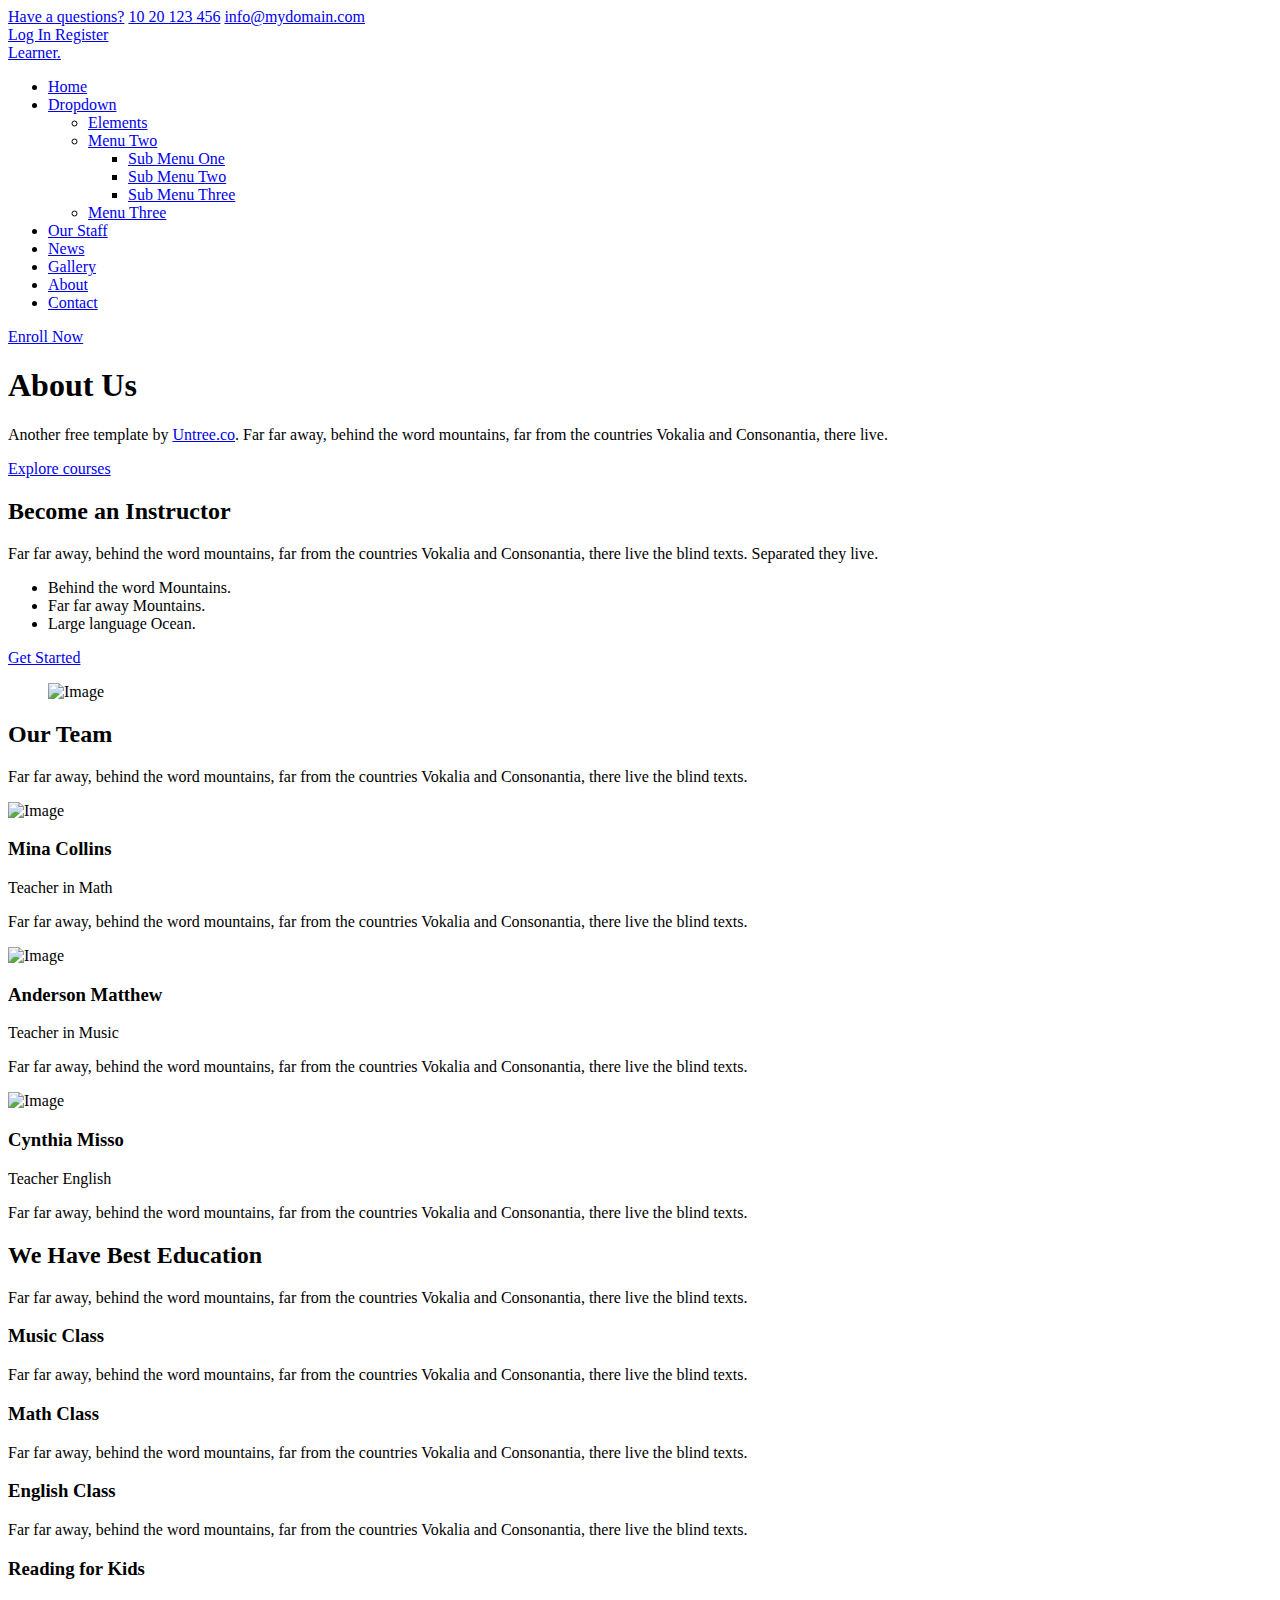
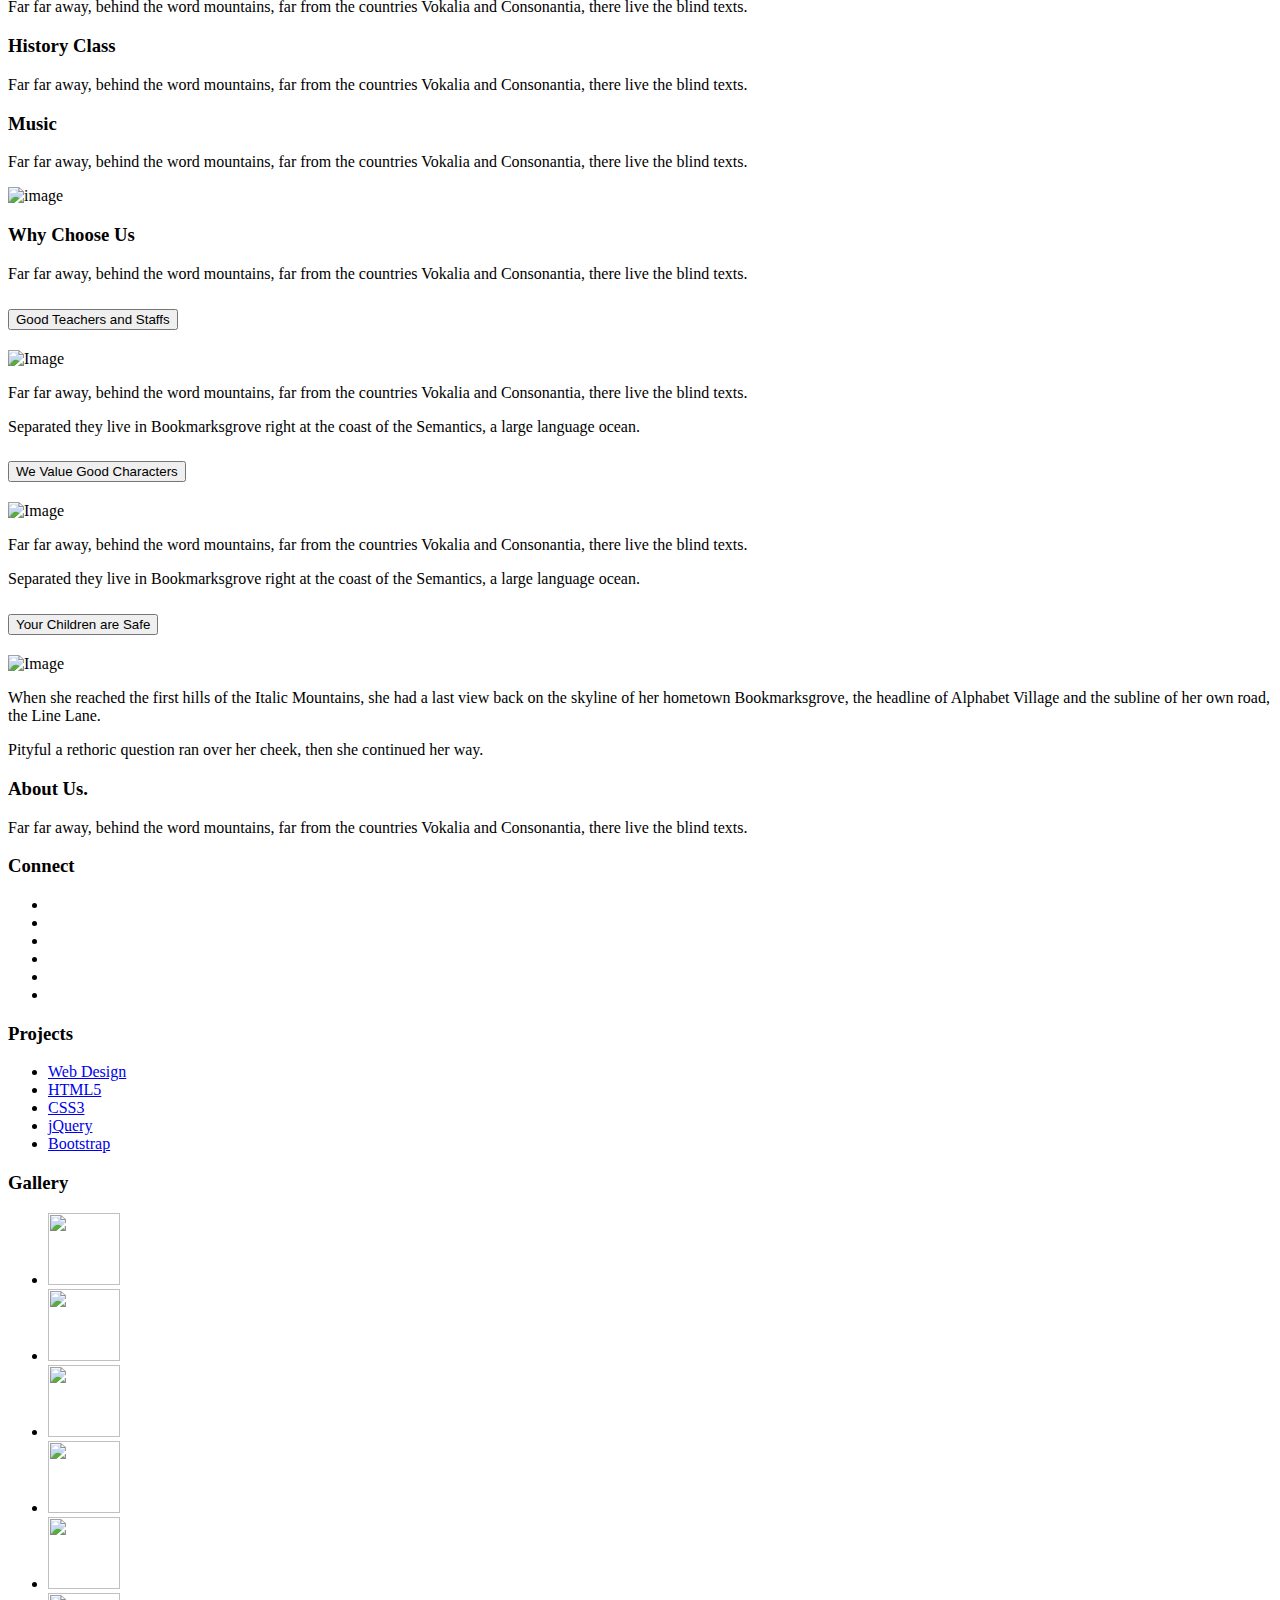
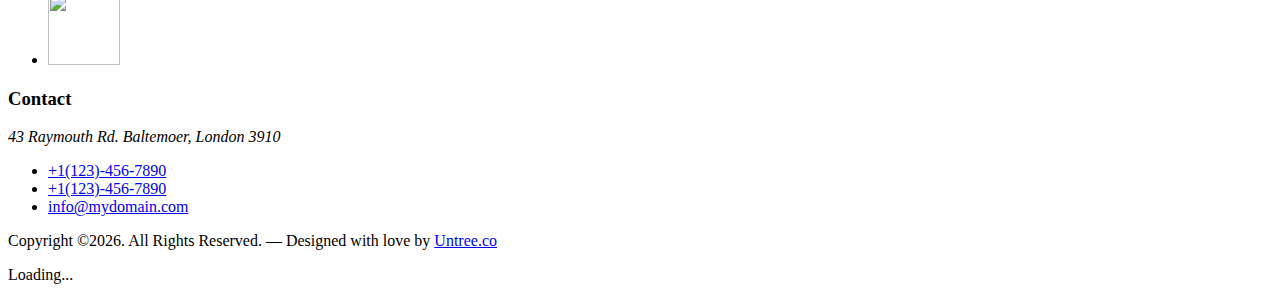
==== about.html @ d3292941 "Add files via upload" ====
<!-- /*
* Template Name: Learner
* Template Author: Untree.co
* Tempalte URI: https://untree.co/
* License: https://creativecommons.org/licenses/by/3.0/
*/ -->
<!doctype html>
<html lang="en">
<head>
  <meta charset="utf-8">
  <meta name="viewport" content="width=device-width, initial-scale=1, shrink-to-fit=no">
  <meta name="author" content="Untree.co">
  <link rel="shortcut icon" href="favicon.png">

  <meta name="description" content="" />
  <meta name="keywords" content="bootstrap, bootstrap4" />

  <link href="https://fonts.googleapis.com/css2?family=Display+Playfair:wght@400;700&family=Inter:wght@400;700&display=swap" rel="stylesheet">


  <link rel="stylesheet" href="https://unicons.iconscout.com/release/v4.0.0/css/line.css">

  <link rel="stylesheet" href="css/bootstrap.min.css">
  <link rel="stylesheet" href="css/animate.min.css">
  <link rel="stylesheet" href="css/owl.carousel.min.css">
  <link rel="stylesheet" href="css/owl.theme.default.min.css">
  <link rel="stylesheet" href="css/jquery.fancybox.min.css">
  <link rel="stylesheet" href="fonts/icomoon/style.css">
  <link rel="stylesheet" href="fonts/flaticon/font/flaticon.css">
  <link rel="stylesheet" href="css/aos.css">
  <link rel="stylesheet" href="css/style.css">

  <title>Learner Free Bootstrap Template by Untree.co</title>
</head>

<body>

  <div class="site-mobile-menu">
    <div class="site-mobile-menu-header">
      <div class="site-mobile-menu-close">
        <span class="icofont-close js-menu-toggle"></span>
      </div>
    </div>
    <div class="site-mobile-menu-body"></div>
  </div>


  
  <nav class="site-nav mb-5">
    <div class="pb-2 top-bar mb-3">
      <div class="container">
        <div class="row align-items-center">

          <div class="col-6 col-lg-9">
            <a href="#" class="small mr-3"><span class="icon-question-circle-o mr-2"></span> <span class="d-none d-lg-inline-block">Have a questions?</span></a> 
            <a href="#" class="small mr-3"><span class="icon-phone mr-2"></span> <span class="d-none d-lg-inline-block">10 20 123 456</span></a> 
            <a href="#" class="small mr-3"><span class="icon-envelope mr-2"></span> <span class="d-none d-lg-inline-block">info@mydomain.com</span></a> 
          </div>

          <div class="col-6 col-lg-3 text-right">
            <a href="login.html" class="small mr-3">
              <span class="icon-lock"></span>
              Log In
            </a>
            <a href="register.html" class="small">
              <span class="icon-person"></span>
              Register
            </a>
          </div>

        </div>
      </div>
    </div>
    <div class="sticky-nav js-sticky-header">
      <div class="container position-relative">
        <div class="site-navigation text-center">
          <a href="index.html" class="logo menu-absolute m-0">Learner<span class="text-primary">.</span></a>

          <ul class="js-clone-nav d-none d-lg-inline-block site-menu">
            <li><a href="index.html">Home</a></li>
            <li class="has-children">
              <a href="#">Dropdown</a>
              <ul class="dropdown">
                <li><a href="elements.html">Elements</a></li>
                <li class="has-children">
                  <a href="#">Menu Two</a>
                  <ul class="dropdown">
                    <li><a href="#">Sub Menu One</a></li>
                    <li><a href="#">Sub Menu Two</a></li>
                    <li><a href="#">Sub Menu Three</a></li>
                  </ul>
                </li>
                <li><a href="#">Menu Three</a></li>
              </ul>
            </li>
            <li><a href="staff.html">Our Staff</a></li>
            <li><a href="news.html">News</a></li>
            <li><a href="gallery.html">Gallery</a></li>
            <li class="active"><a href="about.html">About</a></li>
            <li><a href="contact.html">Contact</a></li>
          </ul>

          <a href="#" class="btn-book btn btn-secondary btn-sm menu-absolute">Enroll Now</a>

          <a href="#" class="burger ml-auto float-right site-menu-toggle js-menu-toggle d-inline-block d-lg-none light" data-toggle="collapse" data-target="#main-navbar">
            <span></span>
          </a>

        </div>
      </div>
    </div>
  </nav>
  

  <div class="untree_co-hero overlay" style="background-image: url('images/img-school-1-min.jpg');">
    <div class="container">
      <div class="row align-items-center justify-content-center">
        <div class="col-12">
          <div class="row justify-content-center ">
            <div class="col-lg-6 text-center ">
              <h1 class="mb-4 heading text-white" data-aos="fade-up" data-aos-delay="100">About Us</h1>
              <div class="mb-5 text-white desc mx-auto" data-aos="fade-up" data-aos-delay="200">
                <p>Another free template by <a href="https://untree.co/" target="_blank" class="link-highlight">Untree.co</a>. Far far away, behind the word mountains, far from the countries Vokalia and Consonantia, there live.</p>
              </div>

              <p class="mb-0" data-aos="fade-up" data-aos-delay="300"><a href="#" class="btn btn-secondary">Explore courses</a></p>

            </div>


          </div>

        </div>

      </div> <!-- /.row -->
    </div> <!-- /.container -->

  </div> <!-- /.untree_co-hero -->




  <div class="services-section">
    <div class="container">
      <div class="row justify-content-between">
        <div class="col-lg-4 mb-5 mb-lg-0">

          <div class="section-title mb-3" data-aos="fade-up" data-aos-delay="0">
            <h2 class="line-bottom mb-4">Become an Instructor</h2>
          </div>

          <p data-aos="fade-up" data-aos-delay="100">Far far away, behind the word mountains, far from the countries Vokalia and Consonantia, there live the blind texts. Separated they live.</p>

          <ul class="ul-check list-unstyled mb-5 primary" data-aos="fade-up" data-aos-delay="200">
            <li>Behind the word Mountains.</li>
            <li>Far far away Mountains.</li>
            <li>Large language Ocean.</li>
          </ul>

          <p data-aos="fade-up" data-aos-delay="300"><a href="#" class="btn btn-primary">Get Started</a></p>

        </div>
        <div class="col-lg-6" data-aos="fade-up" data-aos-delay="0">
          <figure class="img-wrap-2">
            <img src="images/teacher-min.jpg" alt="Image" class="img-fluid">
            <div class="dotted"></div>
          </figure>

        </div>
      </div>
    </div>
  </div>


  <div class="untree_co-section bg-light">
    <div class="container">
      <div class="row justify-content-center mb-5">
        <div class="col-lg-7 text-center" data-aos="fade-up" data-aos-delay="0">
          <h2 class="line-bottom text-center mb-4">Our Team</h2>
          <p>Far far away, behind the word mountains, far from the countries Vokalia and Consonantia, there live the blind texts.</p>
        </div>
      </div>
      <div class="row">
        <div class="col-12 col-sm-6 col-md-6 mb-4 mb-lg-0 col-lg-4" data-aos="fade-up" data-aos-delay="0">
          <div class="staff text-center">
            <div class="mb-4"><img src="images/staff_1.jpg" alt="Image" class="img-fluid"></div>
            <div class="staff-body">
              <h3 class="staff-name">Mina Collins</h3>
              <span class="d-block position mb-4">Teacher in Math</span>
              <p class="mb-4">Far far away, behind the word mountains, far from the countries Vokalia and Consonantia, there live the blind texts.</p>
              <div class="social">
                <a href="#" class="mx-2"><span class="icon-facebook"></span></a>
                <a href="#" class="mx-2"><span class="icon-twitter"></span></a>
                <a href="#" class="mx-2"><span class="icon-linkedin"></span></a>
              </div>
            </div>
          </div>
        </div>
        <div class="col-12 col-sm-6 col-md-6 mb-4 mb-lg-0 col-lg-4" data-aos="fade-up" data-aos-delay="100">
          <div class="staff text-center">
            <div class="mb-4"><img src="images/staff_2.jpg" alt="Image" class="img-fluid"></div>
            <div class="staff-body">
              <h3 class="staff-name">Anderson Matthew</h3>
              <span class="d-block position mb-4">Teacher in Music</span>
              <p class="mb-4">Far far away, behind the word mountains, far from the countries Vokalia and Consonantia, there live the blind texts.</p>
              <div class="social">
                <a href="#" class="mx-2"><span class="icon-facebook"></span></a>
                <a href="#" class="mx-2"><span class="icon-twitter"></span></a>
                <a href="#" class="mx-2"><span class="icon-linkedin"></span></a>
              </div>
            </div>
          </div>
        </div>
        <div class="col-12 col-sm-6 col-md-6 mb-4 mb-lg-0 col-lg-4" data-aos="fade-up" data-aos-delay="200">
          <div class="staff text-center">
            <div class="mb-4"><img src="images/staff_3.jpg" alt="Image" class="img-fluid"></div>
            <div class="staff-body">
              <h3 class="staff-name">Cynthia Misso</h3>
              <span class="d-block position mb-4">Teacher English</span>
              <p class="mb-4">Far far away, behind the word mountains, far from the countries Vokalia and Consonantia, there live the blind texts.</p>
              <div class="social">
                <a href="#" class="mx-2"><span class="icon-facebook"></span></a>
                <a href="#" class="mx-2"><span class="icon-twitter"></span></a>
                <a href="#" class="mx-2"><span class="icon-linkedin"></span></a>
              </div>
            </div>
          </div>
        </div>
      </div>
    </div>
  </div> <!-- /.untree_co-section -->



  <div class="untree_co-section">
    <div class="container"> 
      <div class="row justify-content-center mb-5">
        <div class="col-lg-7 text-center" data-aos="fade-up" data-aos-delay="0">
          <h2 class="line-bottom text-center mb-4">We Have Best Education</h2>
          <p>Far far away, behind the word mountains, far from the countries Vokalia and Consonantia, there live the blind texts.</p>
        </div>
      </div>
      <div class="row">
        <div class="col-6 col-sm-6 col-md-6 col-lg-4" data-aos="fade-up" data-aos-delay="100">
          <div class="feature">
            <span class="uil uil-music"></span>
            <h3>Music Class</h3>
            <p>Far far away, behind the word mountains, far from the countries Vokalia and Consonantia, there live the blind texts.</p>
          </div>
        </div>
        <div class="col-6 col-sm-6 col-md-6 col-lg-4" data-aos="fade-up" data-aos-delay="200">
          <div class="feature">
            <span class="uil uil-calculator-alt"></span>
            <h3>Math Class</h3>
            <p>Far far away, behind the word mountains, far from the countries Vokalia and Consonantia, there live the blind texts.</p>
          </div>
        </div>
        <div class="col-6 col-sm-6 col-md-6 col-lg-4" data-aos="fade-up" data-aos-delay="300">
          <div class="feature">
            <span class="uil uil-book-open"></span>
            <h3>English Class</h3>
            <p>Far far away, behind the word mountains, far from the countries Vokalia and Consonantia, there live the blind texts.</p>
          </div>
        </div>


        <div class="col-6 col-sm-6 col-md-6 col-lg-4" data-aos="fade-up" data-aos-delay=100">
          <div class="feature">
            <span class="uil uil-book-alt"></span>
            <h3>Reading for Kids</h3>
            <p>Far far away, behind the word mountains, far from the countries Vokalia and Consonantia, there live the blind texts.</p>
          </div>
        </div>
        <div class="col-6 col-sm-6 col-md-6 col-lg-4" data-aos="fade-up" data-aos-delay="200">
          <div class="feature">
            <span class="uil uil-history"></span>
            <h3>History Class</h3>
            <p>Far far away, behind the word mountains, far from the countries Vokalia and Consonantia, there live the blind texts.</p>
          </div>
        </div>
        <div class="col-6 col-sm-6 col-md-6 col-lg-4" data-aos="fade-up" data-aos-delay="300">
          <div class="feature">
            <span class="uil uil-headphones"></span>
            <h3>Music</h3>
            <p>Far far away, behind the word mountains, far from the countries Vokalia and Consonantia, there live the blind texts.</p>
          </div>
        </div>
      </div>
    </div> <!-- /.container -->
  </div> <!-- /.untree_co-section -->


  

  <div class="untree_co-section">


    <div class="container">
      <div class="row">
        <div class="col-lg-5 mr-auto mb-5 mb-lg-0"  data-aos="fade-up" data-aos-delay="0">
          <img src="images/img-school-5-min.jpg" alt="image" class="img-fluid">
        </div>
        <div class="col-lg-7 ml-auto" data-aos="fade-up" data-aos-delay="100">
          <h3 class="line-bottom mb-4">Why Choose Us</h3>
          <p>Far far away, behind the word mountains, far from the countries Vokalia and Consonantia, there live the blind texts. </p>

          <div class="custom-accordion" id="accordion_1">
            <div class="accordion-item">
              <h2 class="mb-0">
                <button class="btn btn-link" type="button" data-toggle="collapse" data-target="#collapseOne" aria-expanded="true" aria-controls="collapseOne">Good Teachers and Staffs</button>
              </h2>

              <div id="collapseOne" class="collapse show" aria-labelledby="headingOne" data-parent="#accordion_1">
                <div class="accordion-body">
                  <div class="d-flex">
                    <div class="accordion-img mr-4">
                      <img src="images/img-school-1-min.jpg" alt="Image" class="img-fluid">
                    </div>
                    <div>
                      <p>Far far away, behind the word mountains, far from the countries Vokalia and Consonantia, there live the blind texts. </p>
                      <p>Separated they live in Bookmarksgrove right at the coast of the Semantics, a large language ocean.</p>
                    </div>
                  </div>
                </div>
              </div>
            </div> <!-- .accordion-item -->

            <div class="accordion-item">
              <h2 class="mb-0">
                <button class="btn btn-link collapsed" type="button" data-toggle="collapse" data-target="#collapseTwo" aria-expanded="false" aria-controls="collapseTwo">We Value Good Characters</button>
              </h2>
              <div id="collapseTwo" class="collapse" aria-labelledby="headingTwo" data-parent="#accordion_1">
                <div class="accordion-body">
                  <div class="d-flex">
                    <div class="accordion-img mr-4">
                      <img src="images/img-school-2-min.jpg" alt="Image" class="img-fluid">
                    </div>
                    <div>
                      <p>Far far away, behind the word mountains, far from the countries Vokalia and Consonantia, there live the blind texts. </p>
                      <p>Separated they live in Bookmarksgrove right at the coast of the Semantics, a large language ocean.</p>
                    </div>
                  </div>
                </div>
              </div>
            </div> <!-- .accordion-item -->
            <div class="accordion-item">
              <h2 class="mb-0">
                <button class="btn btn-link collapsed" type="button" data-toggle="collapse" data-target="#collapseThree" aria-expanded="false" aria-controls="collapseThree">Your Children are Safe</button>
              </h2>

              <div id="collapseThree" class="collapse" aria-labelledby="headingThree" data-parent="#accordion_1">
                <div class="accordion-body">
                  <div class="d-flex">
                    <div class="accordion-img mr-4">
                      <img src="images/img-school-3-min.jpg" alt="Image" class="img-fluid">
                    </div>
                    <div>
                      <p>When she reached the first hills of the Italic Mountains, she had a last view back on the skyline of her hometown Bookmarksgrove, the headline of Alphabet Village and the subline of her own road, the Line Lane.</p>
                      <p>Pityful a rethoric question ran over her cheek, then she continued her way.</p>
                    </div>
                  </div>

                </div>
              </div>

            </div> <!-- .accordion-item -->

          </div>

        </div>
      </div>
    </div>
  </div> <!-- /.untree_co-section -->

  <div class="site-footer">


    <div class="container">

      <div class="row">
        <div class="col-lg-3 mr-auto">
          <div class="widget">
            <h3>About Us<span class="text-primary">.</span> </h3>
            <p>Far far away, behind the word mountains, far from the countries Vokalia and Consonantia, there live the blind texts.</p>
          </div> <!-- /.widget -->
          <div class="widget">
            <h3>Connect</h3>
            <ul class="list-unstyled social">
              <li><a href="#"><span class="icon-instagram"></span></a></li>
              <li><a href="#"><span class="icon-twitter"></span></a></li>
              <li><a href="#"><span class="icon-facebook"></span></a></li>
              <li><a href="#"><span class="icon-linkedin"></span></a></li>
              <li><a href="#"><span class="icon-pinterest"></span></a></li>
              <li><a href="#"><span class="icon-dribbble"></span></a></li>
            </ul>
          </div> <!-- /.widget -->
        </div> <!-- /.col-lg-3 -->

        <div class="col-lg-2 ml-auto">
          <div class="widget">
            <h3>Projects</h3>
            <ul class="list-unstyled float-left links">
              <li><a href="#">Web Design</a></li>
              <li><a href="#">HTML5</a></li>
              <li><a href="#">CSS3</a></li>
              <li><a href="#">jQuery</a></li>
              <li><a href="#">Bootstrap</a></li>
            </ul>
          </div> <!-- /.widget -->
        </div> <!-- /.col-lg-3 -->

        <div class="col-lg-3">
          <div class="widget">
            <h3>Gallery</h3>
            <ul class="instafeed instagram-gallery list-unstyled">
              <li><a class="instagram-item" href="images/gal_1.jpg" data-fancybox="gal"><img src="images/gal_1.jpg" alt="" width="72" height="72"></a>
              </li>
              <li><a class="instagram-item" href="images/gal_2.jpg" data-fancybox="gal"><img src="images/gal_2.jpg" alt="" width="72" height="72"></a>
              </li>
              <li><a class="instagram-item" href="images/gal_3.jpg" data-fancybox="gal"><img src="images/gal_3.jpg" alt="" width="72" height="72"></a>
              </li>
              <li><a class="instagram-item" href="images/gal_4.jpg" data-fancybox="gal"><img src="images/gal_4.jpg" alt="" width="72" height="72"></a>
              </li>
              <li><a class="instagram-item" href="images/gal_5.jpg" data-fancybox="gal"><img src="images/gal_5.jpg" alt="" width="72" height="72"></a>
              </li>
              <li><a class="instagram-item" href="images/gal_6.jpg" data-fancybox="gal"><img src="images/gal_6.jpg" alt="" width="72" height="72"></a>
              </li>
            </ul>
          </div> <!-- /.widget -->
        </div> <!-- /.col-lg-3 -->


        <div class="col-lg-3">
          <div class="widget">
            <h3>Contact</h3>
            <address>43 Raymouth Rd. Baltemoer, London 3910</address>
            <ul class="list-unstyled links mb-4">
              <li><a href="tel://11234567890">+1(123)-456-7890</a></li>
              <li><a href="tel://11234567890">+1(123)-456-7890</a></li>
              <li><a href="mailto:info@mydomain.com">info@mydomain.com</a></li>
            </ul>
          </div> <!-- /.widget -->
        </div> <!-- /.col-lg-3 -->

      </div> <!-- /.row -->

      <div class="row mt-5">
        <div class="col-12 text-center">
          <p class="copyright">Copyright &copy;<script>document.write(new Date().getFullYear());</script>. All Rights Reserved. &mdash; Designed with love by <a href="https://untree.co">Untree.co</a> <!-- License information: https://untree.co/license/ -->
          </div>
        </div>
      </div> <!-- /.container -->
    </div> <!-- /.site-footer -->

    <div id="overlayer"></div>
    <div class="loader">
      <div class="spinner-border" role="status">
        <span class="sr-only">Loading...</span>
      </div>
    </div>

    <script src="js/jquery-3.4.1.min.js"></script>
    <script src="js/popper.min.js"></script>
    <script src="js/bootstrap.min.js"></script>
    <script src="js/owl.carousel.min.js"></script>
    <script src="js/jquery.animateNumber.min.js"></script>
    <script src="js/jquery.waypoints.min.js"></script>
    <script src="js/jquery.fancybox.min.js"></script>
    <script src="js/jquery.sticky.js"></script>
    <script src="js/aos.js"></script>
    <script src="js/custom.js"></script>

  </body>

  </html>
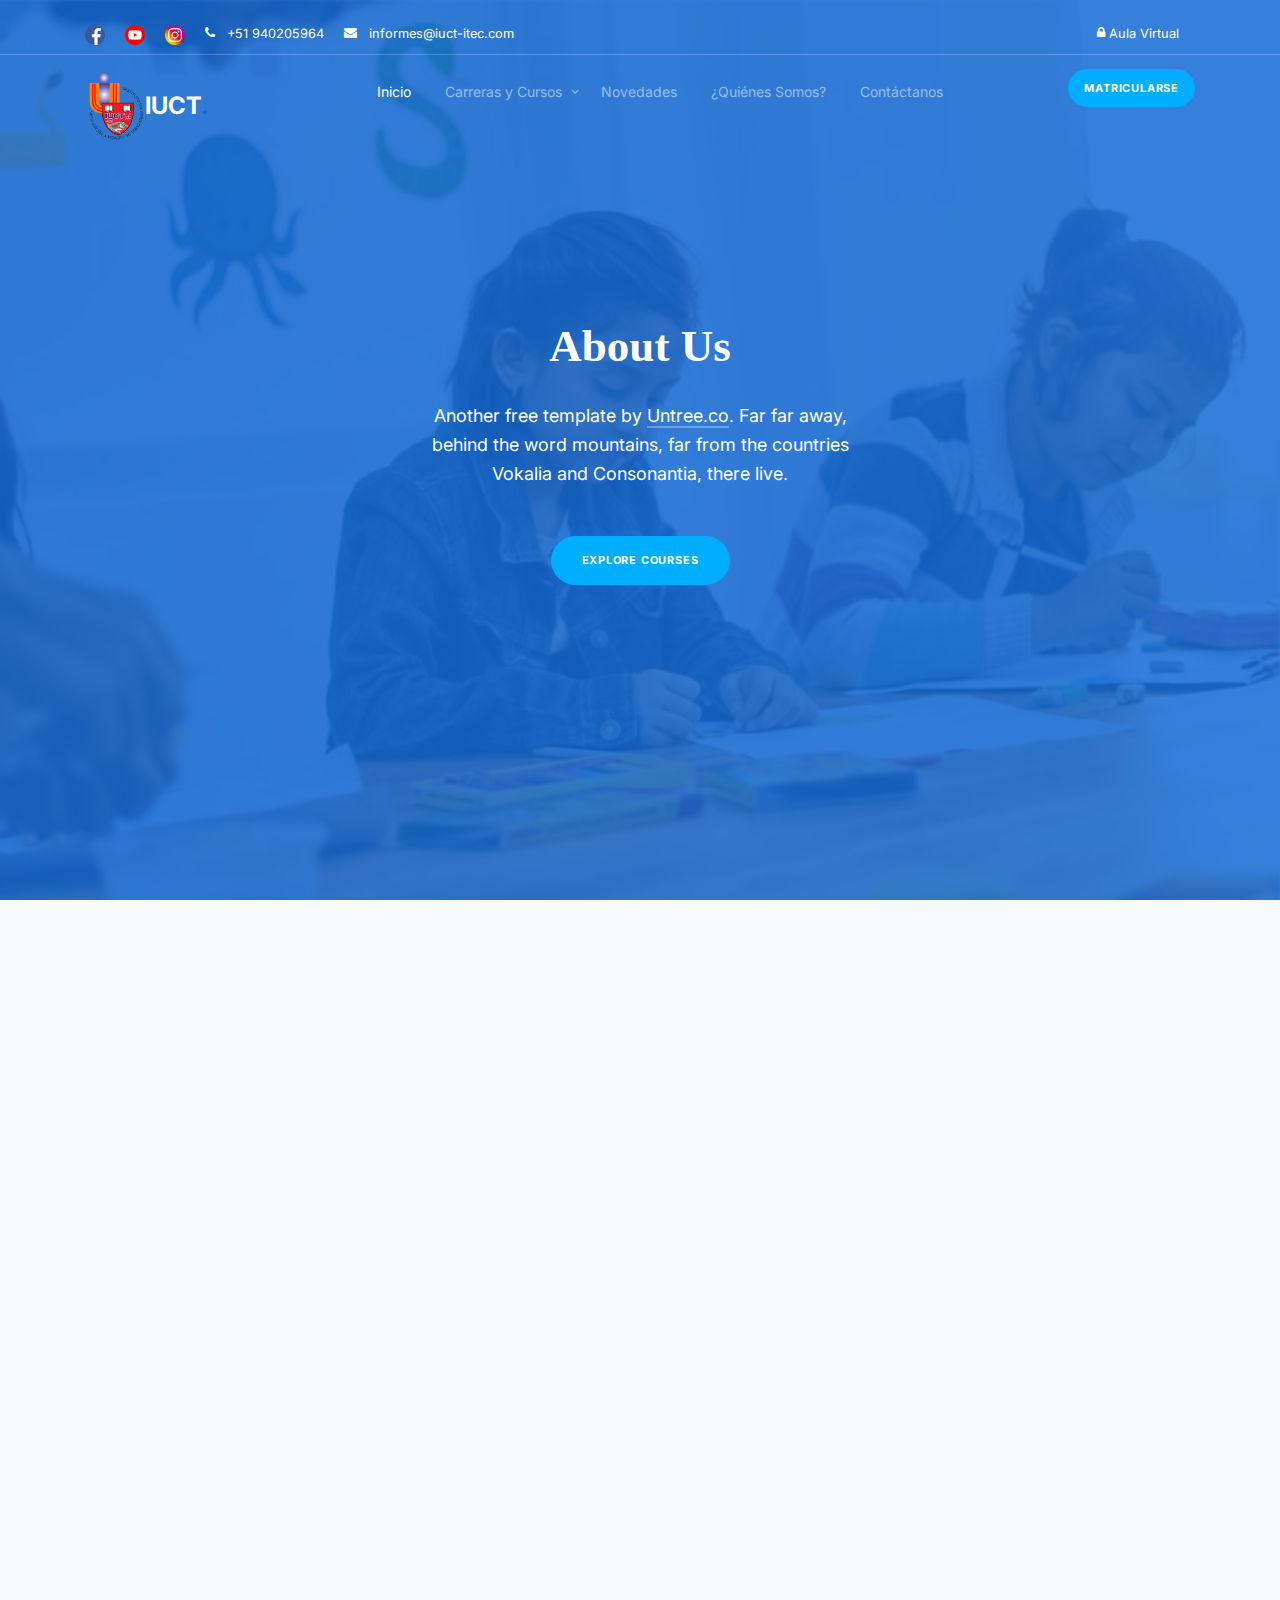
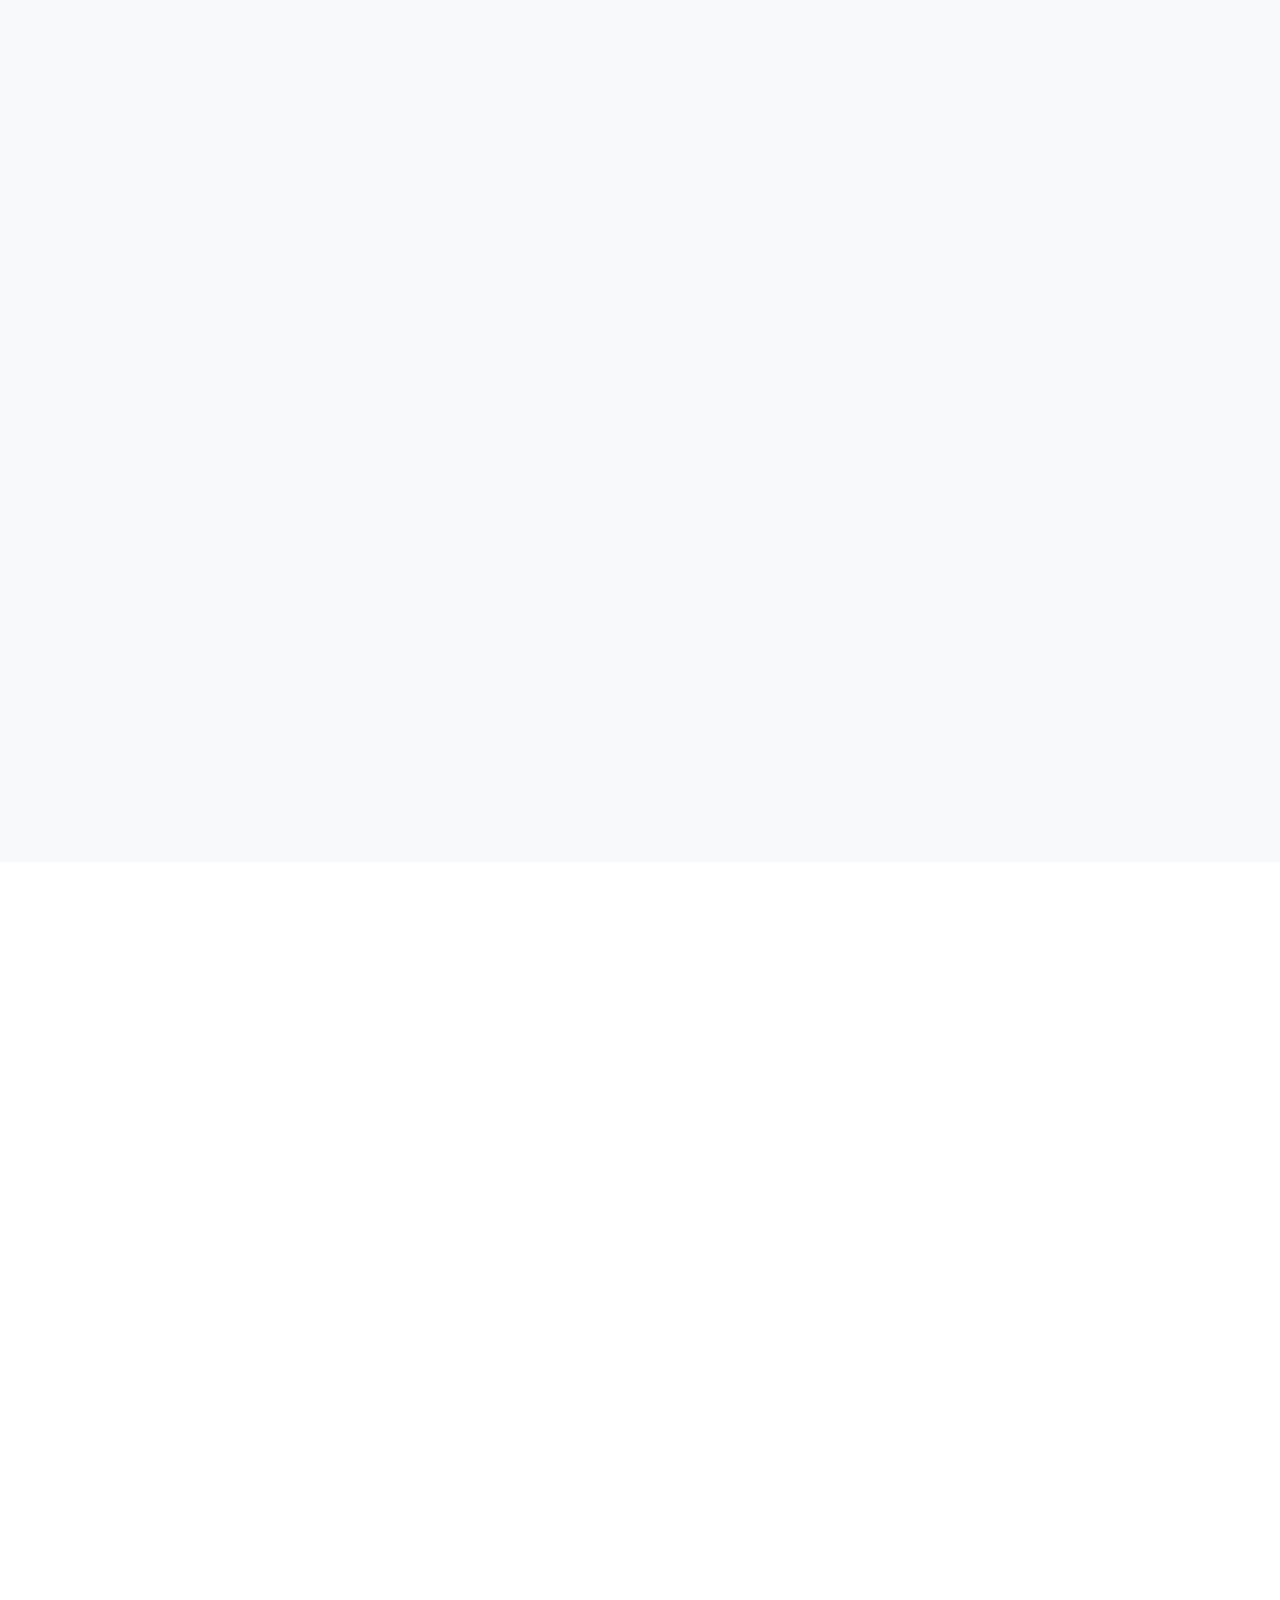
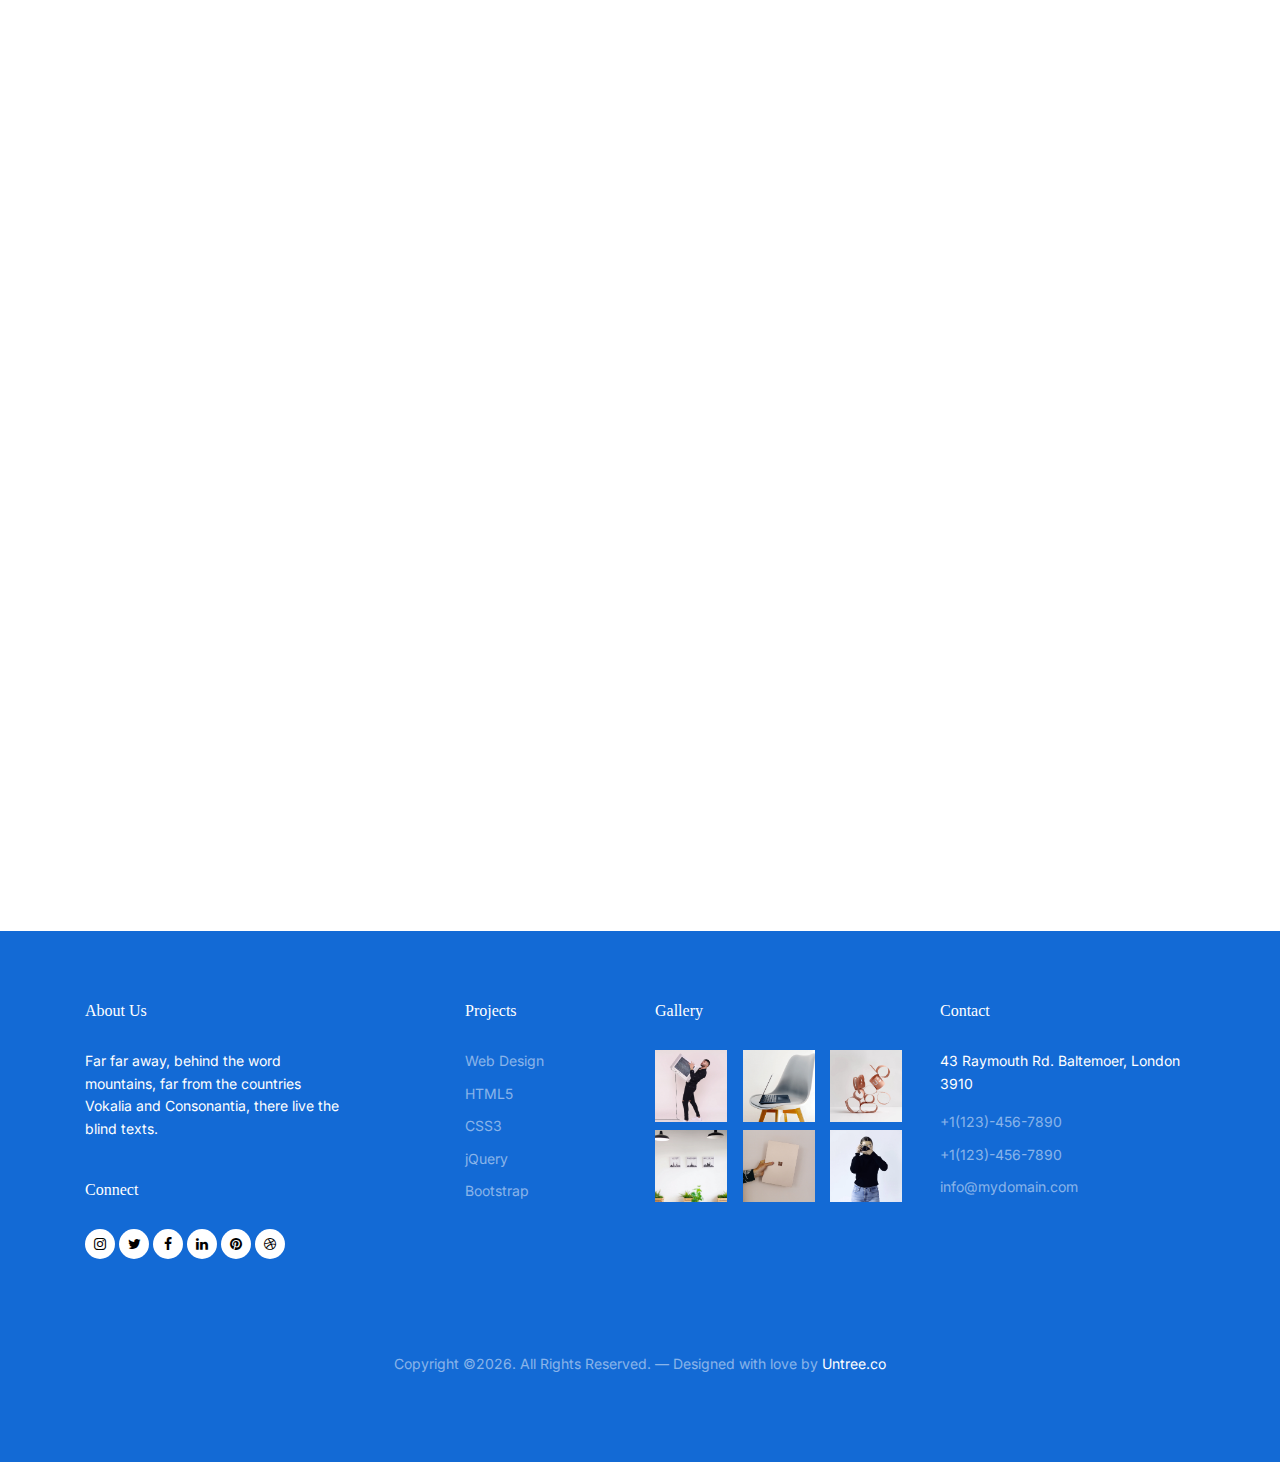
==== commit 32a07538: "Menús" ====
--- a/about.html
+++ b/about.html
@@ -50,21 +50,20 @@
     <div class="pb-2 top-bar mb-3">
       <div class="container">
         <div class="row align-items-center">
+          
 
           <div class="col-6 col-lg-9">
-            <a href="#" class="small mr-3"><span class="icon-question-circle-o mr-2"></span> <span class="d-none d-lg-inline-block">Have a questions?</span></a> 
-            <a href="#" class="small mr-3"><span class="icon-phone mr-2"></span> <span class="d-none d-lg-inline-block">10 20 123 456</span></a> 
-            <a href="#" class="small mr-3"><span class="icon-envelope mr-2"></span> <span class="d-none d-lg-inline-block">info@mydomain.com</span></a> 
+            <a href="https://www.facebook.com/people/Instituto-Universitario-de-Ciencia-y-Tecnolog%C3%ADa-IUCT/61555510905848/" target="_blank"><i class="small mr-3"><img src="/images/Facebook.png" class="img-fluid" width="20px" height="20px" ></i></a>
+            <a href="https://www.youtube.com/@INSTITUTOUNIVERSITARIODE-by3vd" target="_blank"><i class="small mr-3"><img src="/images/Youtube.png" class="img-fluid" width="20px" height="20px" ></i></a>
+            <a href="https://www.instagram.com/iuctperu/" target="_blank"><i class="small mr-3"><img src="/images/Instagram.png" class="img-fluid" width="20px" height="20px" ></i></a>
+            <a href="#" class="small mr-3"><span class="icon-phone mr-2"></span> <span class="d-none d-lg-inline-block">+51 940205964</span></a> 
+            <a href="#" class="small mr-3"><span class="icon-envelope mr-2"></span> <span class="d-none d-lg-inline-block">informes@iuct-itec.com</span></a> 
           </div>
 
           <div class="col-6 col-lg-3 text-right">
             <a href="login.html" class="small mr-3">
               <span class="icon-lock"></span>
-              Log In
-            </a>
-            <a href="register.html" class="small">
-              <span class="icon-person"></span>
-              Register
+              Aula Virtual
             </a>
           </div>
 
@@ -74,33 +73,35 @@
     <div class="sticky-nav js-sticky-header">
       <div class="container position-relative">
         <div class="site-navigation text-center">
-          <a href="index.html" class="logo menu-absolute m-0">Learner<span class="text-primary">.</span></a>
-
+          <a href="index.html" class="logo menu-absolute m-0"><img src="/images/LOGO IUCT PNG (1).png" class="img-fluid" width="60px" height="60px">IUCT<span class="text-primary">.</span></a>
           <ul class="js-clone-nav d-none d-lg-inline-block site-menu">
-            <li><a href="index.html">Home</a></li>
+            <li class="active"><a href="index.html">Inicio</a></li>
             <li class="has-children">
-              <a href="#">Dropdown</a>
+              <a href="#">Carreras y Cursos</a>
               <ul class="dropdown">
-                <li><a href="elements.html">Elements</a></li>
                 <li class="has-children">
-                  <a href="#">Menu Two</a>
+                  <a href="#">Carreras</a>
                   <ul class="dropdown">
-                    <li><a href="#">Sub Menu One</a></li>
-                    <li><a href="#">Sub Menu Two</a></li>
-                    <li><a href="#">Sub Menu Three</a></li>
+                    <li><a href="#">Gastronomía:Cocina</a></li>
+                    <li><a href="#">Logística y Almacenes</a></li>
+                    <li><a href="#">Transporte Terrestre y Operación de Equipos Pesados</a></li>
                   </ul>
                 </li>
-                <li><a href="#">Menu Three</a></li>
+                <li><a href="#">Cursos</a>
+                  <ul class="dropdown">
+                    <li><a href="#">Auxiliar de Educación</a></li>
+                    <li><a href="#">Reparación de Celulares</a></li>
+                    <li><a href="#">Reparación de Motos</a></li>
+                  </ul>
+                </li>
               </ul>
             </li>
-            <li><a href="staff.html">Our Staff</a></li>
-            <li><a href="news.html">News</a></li>
-            <li><a href="gallery.html">Gallery</a></li>
-            <li class="active"><a href="about.html">About</a></li>
-            <li><a href="contact.html">Contact</a></li>
+            <li><a href="news.html">Novedades</a></li>
+            <li><a href="about.html">¿Quiénes Somos?</a></li>
+            <li><a href="contact.html">Contáctanos</a></li>
           </ul>
 
-          <a href="#" class="btn-book btn btn-secondary btn-sm menu-absolute">Enroll Now</a>
+          <a href="#" class="btn-book btn btn-secondary btn-sm menu-absolute">Matricularse</a>
 
           <a href="#" class="burger ml-auto float-right site-menu-toggle js-menu-toggle d-inline-block d-lg-none light" data-toggle="collapse" data-target="#main-navbar">
             <span></span>
--- a/fonts/icomoon/style.css
+++ b/fonts/icomoon/style.css
@@ -0,0 +1,4919 @@
+@font-face {
+  font-family: 'icomoon';
+  src:  url('fonts/icomoon.eot?10si43');
+  src:  url('fonts/icomoon.eot?10si43#iefix') format('embedded-opentype'),
+    url('fonts/icomoon.ttf?10si43') format('truetype'),
+    url('fonts/icomoon.woff?10si43') format('woff'),
+    url('fonts/icomoon.svg?10si43#icomoon') format('svg');
+  font-weight: normal;
+  font-style: normal;
+}
+
+[class^="icon-"], [class*=" icon-"] {
+  /* use !important to prevent issues with browser extensions that change fonts */
+  font-family: 'icomoon' !important;
+  speak: none;
+  font-style: normal;
+  font-weight: normal;
+  font-variant: normal;
+  text-transform: none;
+  line-height: 1;
+
+  /* Better Font Rendering =========== */
+  -webkit-font-smoothing: antialiased;
+  -moz-osx-font-smoothing: grayscale;
+}
+
+.icon-asterisk:before {
+  content: "\f069";
+}
+.icon-plus:before {
+  content: "\f067";
+}
+.icon-question:before {
+  content: "\f128";
+}
+.icon-minus:before {
+  content: "\f068";
+}
+.icon-glass:before {
+  content: "\f000";
+}
+.icon-music:before {
+  content: "\f001";
+}
+.icon-search:before {
+  content: "\f002";
+}
+.icon-envelope-o:before {
+  content: "\f003";
+}
+.icon-heart:before {
+  content: "\f004";
+}
+.icon-star:before {
+  content: "\f005";
+}
+.icon-star-o:before {
+  content: "\f006";
+}
+.icon-user:before {
+  content: "\f007";
+}
+.icon-film:before {
+  content: "\f008";
+}
+.icon-th-large:before {
+  content: "\f009";
+}
+.icon-th:before {
+  content: "\f00a";
+}
+.icon-th-list:before {
+  content: "\f00b";
+}
+.icon-check:before {
+  content: "\f00c";
+}
+.icon-close:before {
+  content: "\f00d";
+}
+.icon-remove:before {
+  content: "\f00d";
+}
+.icon-times:before {
+  content: "\f00d";
+}
+.icon-search-plus:before {
+  content: "\f00e";
+}
+.icon-search-minus:before {
+  content: "\f010";
+}
+.icon-power-off:before {
+  content: "\f011";
+}
+.icon-signal:before {
+  content: "\f012";
+}
+.icon-cog:before {
+  content: "\f013";
+}
+.icon-gear:before {
+  content: "\f013";
+}
+.icon-trash-o:before {
+  content: "\f014";
+}
+.icon-home:before {
+  content: "\f015";
+}
+.icon-file-o:before {
+  content: "\f016";
+}
+.icon-clock-o:before {
+  content: "\f017";
+}
+.icon-road:before {
+  content: "\f018";
+}
+.icon-download:before {
+  content: "\f019";
+}
+.icon-arrow-circle-o-down:before {
+  content: "\f01a";
+}
+.icon-arrow-circle-o-up:before {
+  content: "\f01b";
+}
+.icon-inbox:before {
+  content: "\f01c";
+}
+.icon-play-circle-o:before {
+  content: "\f01d";
+}
+.icon-repeat:before {
+  content: "\f01e";
+}
+.icon-rotate-right:before {
+  content: "\f01e";
+}
+.icon-refresh:before {
+  content: "\f021";
+}
+.icon-list-alt:before {
+  content: "\f022";
+}
+.icon-lock:before {
+  content: "\f023";
+}
+.icon-flag:before {
+  content: "\f024";
+}
+.icon-headphones:before {
+  content: "\f025";
+}
+.icon-volume-off:before {
+  content: "\f026";
+}
+.icon-volume-down:before {
+  content: "\f027";
+}
+.icon-volume-up:before {
+  content: "\f028";
+}
+.icon-qrcode:before {
+  content: "\f029";
+}
+.icon-barcode:before {
+  content: "\f02a";
+}
+.icon-tag:before {
+  content: "\f02b";
+}
+.icon-tags:before {
+  content: "\f02c";
+}
+.icon-book:before {
+  content: "\f02d";
+}
+.icon-bookmark:before {
+  content: "\f02e";
+}
+.icon-print:before {
+  content: "\f02f";
+}
+.icon-camera:before {
+  content: "\f030";
+}
+.icon-font:before {
+  content: "\f031";
+}
+.icon-bold:before {
+  content: "\f032";
+}
+.icon-italic:before {
+  content: "\f033";
+}
+.icon-text-height:before {
+  content: "\f034";
+}
+.icon-text-width:before {
+  content: "\f035";
+}
+.icon-align-left:before {
+  content: "\f036";
+}
+.icon-align-center:before {
+  content: "\f037";
+}
+.icon-align-right:before {
+  content: "\f038";
+}
+.icon-align-justify:before {
+  content: "\f039";
+}
+.icon-list:before {
+  content: "\f03a";
+}
+.icon-dedent:before {
+  content: "\f03b";
+}
+.icon-outdent:before {
+  content: "\f03b";
+}
+.icon-indent:before {
+  content: "\f03c";
+}
+.icon-video-camera:before {
+  content: "\f03d";
+}
+.icon-image:before {
+  content: "\f03e";
+}
+.icon-photo:before {
+  content: "\f03e";
+}
+.icon-picture-o:before {
+  content: "\f03e";
+}
+.icon-pencil:before {
+  content: "\f040";
+}
+.icon-map-marker:before {
+  content: "\f041";
+}
+.icon-adjust:before {
+  content: "\f042";
+}
+.icon-tint:before {
+  content: "\f043";
+}
+.icon-edit:before {
+  content: "\f044";
+}
+.icon-pencil-square-o:before {
+  content: "\f044";
+}
+.icon-share-square-o:before {
+  content: "\f045";
+}
+.icon-check-square-o:before {
+  content: "\f046";
+}
+.icon-arrows:before {
+  content: "\f047";
+}
+.icon-step-backward:before {
+  content: "\f048";
+}
+.icon-fast-backward:before {
+  content: "\f049";
+}
+.icon-backward:before {
+  content: "\f04a";
+}
+.icon-play:before {
+  content: "\f04b";
+}
+.icon-pause:before {
+  content: "\f04c";
+}
+.icon-stop:before {
+  content: "\f04d";
+}
+.icon-forward:before {
+  content: "\f04e";
+}
+.icon-fast-forward:before {
+  content: "\f050";
+}
+.icon-step-forward:before {
+  content: "\f051";
+}
+.icon-eject:before {
+  content: "\f052";
+}
+.icon-chevron-left:before {
+  content: "\f053";
+}
+.icon-chevron-right:before {
+  content: "\f054";
+}
+.icon-plus-circle:before {
+  content: "\f055";
+}
+.icon-minus-circle:before {
+  content: "\f056";
+}
+.icon-times-circle:before {
+  content: "\f057";
+}
+.icon-check-circle:before {
+  content: "\f058";
+}
+.icon-question-circle:before {
+  content: "\f059";
+}
+.icon-info-circle:before {
+  content: "\f05a";
+}
+.icon-crosshairs:before {
+  content: "\f05b";
+}
+.icon-times-circle-o:before {
+  content: "\f05c";
+}
+.icon-check-circle-o:before {
+  content: "\f05d";
+}
+.icon-ban:before {
+  content: "\f05e";
+}
+.icon-arrow-left:before {
+  content: "\f060";
+}
+.icon-arrow-right:before {
+  content: "\f061";
+}
+.icon-arrow-up:before {
+  content: "\f062";
+}
+.icon-arrow-down:before {
+  content: "\f063";
+}
+.icon-mail-forward:before {
+  content: "\f064";
+}
+.icon-share:before {
+  content: "\f064";
+}
+.icon-expand:before {
+  content: "\f065";
+}
+.icon-compress:before {
+  content: "\f066";
+}
+.icon-exclamation-circle:before {
+  content: "\f06a";
+}
+.icon-gift:before {
+  content: "\f06b";
+}
+.icon-leaf:before {
+  content: "\f06c";
+}
+.icon-fire:before {
+  content: "\f06d";
+}
+.icon-eye:before {
+  content: "\f06e";
+}
+.icon-eye-slash:before {
+  content: "\f070";
+}
+.icon-exclamation-triangle:before {
+  content: "\f071";
+}
+.icon-warning:before {
+  content: "\f071";
+}
+.icon-plane:before {
+  content: "\f072";
+}
+.icon-calendar:before {
+  content: "\f073";
+}
+.icon-random:before {
+  content: "\f074";
+}
+.icon-comment:before {
+  content: "\f075";
+}
+.icon-magnet:before {
+  content: "\f076";
+}
+.icon-chevron-up:before {
+  content: "\f077";
+}
+.icon-chevron-down:before {
+  content: "\f078";
+}
+.icon-retweet:before {
+  content: "\f079";
+}
+.icon-shopping-cart:before {
+  content: "\f07a";
+}
+.icon-folder:before {
+  content: "\f07b";
+}
+.icon-folder-open:before {
+  content: "\f07c";
+}
+.icon-arrows-v:before {
+  content: "\f07d";
+}
+.icon-arrows-h:before {
+  content: "\f07e";
+}
+.icon-bar-chart:before {
+  content: "\f080";
+}
+.icon-bar-chart-o:before {
+  content: "\f080";
+}
+.icon-twitter-square:before {
+  content: "\f081";
+}
+.icon-facebook-square:before {
+  content: "\f082";
+}
+.icon-camera-retro:before {
+  content: "\f083";
+}
+.icon-key:before {
+  content: "\f084";
+}
+.icon-cogs:before {
+  content: "\f085";
+}
+.icon-gears:before {
+  content: "\f085";
+}
+.icon-comments:before {
+  content: "\f086";
+}
+.icon-thumbs-o-up:before {
+  content: "\f087";
+}
+.icon-thumbs-o-down:before {
+  content: "\f088";
+}
+.icon-star-half:before {
+  content: "\f089";
+}
+.icon-heart-o:before {
+  content: "\f08a";
+}
+.icon-sign-out:before {
+  content: "\f08b";
+}
+.icon-linkedin-square:before {
+  content: "\f08c";
+}
+.icon-thumb-tack:before {
+  content: "\f08d";
+}
+.icon-external-link:before {
+  content: "\f08e";
+}
+.icon-sign-in:before {
+  content: "\f090";
+}
+.icon-trophy:before {
+  content: "\f091";
+}
+.icon-github-square:before {
+  content: "\f092";
+}
+.icon-upload:before {
+  content: "\f093";
+}
+.icon-lemon-o:before {
+  content: "\f094";
+}
+.icon-phone:before {
+  content: "\f095";
+}
+.icon-square-o:before {
+  content: "\f096";
+}
+.icon-bookmark-o:before {
+  content: "\f097";
+}
+.icon-phone-square:before {
+  content: "\f098";
+}
+.icon-twitter:before {
+  content: "\f099";
+}
+.icon-facebook:before {
+  content: "\f09a";
+}
+.icon-facebook-f:before {
+  content: "\f09a";
+}
+.icon-github:before {
+  content: "\f09b";
+}
+.icon-unlock:before {
+  content: "\f09c";
+}
+.icon-credit-card:before {
+  content: "\f09d";
+}
+.icon-feed:before {
+  content: "\f09e";
+}
+.icon-rss:before {
+  content: "\f09e";
+}
+.icon-hdd-o:before {
+  content: "\f0a0";
+}
+.icon-bullhorn:before {
+  content: "\f0a1";
+}
+.icon-bell-o:before {
+  content: "\f0a2";
+}
+.icon-certificate:before {
+  content: "\f0a3";
+}
+.icon-hand-o-right:before {
+  content: "\f0a4";
+}
+.icon-hand-o-left:before {
+  content: "\f0a5";
+}
+.icon-hand-o-up:before {
+  content: "\f0a6";
+}
+.icon-hand-o-down:before {
+  content: "\f0a7";
+}
+.icon-arrow-circle-left:before {
+  content: "\f0a8";
+}
+.icon-arrow-circle-right:before {
+  content: "\f0a9";
+}
+.icon-arrow-circle-up:before {
+  content: "\f0aa";
+}
+.icon-arrow-circle-down:before {
+  content: "\f0ab";
+}
+.icon-globe:before {
+  content: "\f0ac";
+}
+.icon-wrench:before {
+  content: "\f0ad";
+}
+.icon-tasks:before {
+  content: "\f0ae";
+}
+.icon-filter:before {
+  content: "\f0b0";
+}
+.icon-briefcase:before {
+  content: "\f0b1";
+}
+.icon-arrows-alt:before {
+  content: "\f0b2";
+}
+.icon-group:before {
+  content: "\f0c0";
+}
+.icon-users:before {
+  content: "\f0c0";
+}
+.icon-chain:before {
+  content: "\f0c1";
+}
+.icon-link:before {
+  content: "\f0c1";
+}
+.icon-cloud:before {
+  content: "\f0c2";
+}
+.icon-flask:before {
+  content: "\f0c3";
+}
+.icon-cut:before {
+  content: "\f0c4";
+}
+.icon-scissors:before {
+  content: "\f0c4";
+}
+.icon-copy:before {
+  content: "\f0c5";
+}
+.icon-files-o:before {
+  content: "\f0c5";
+}
+.icon-paperclip:before {
+  content: "\f0c6";
+}
+.icon-floppy-o:before {
+  content: "\f0c7";
+}
+.icon-save:before {
+  content: "\f0c7";
+}
+.icon-square:before {
+  content: "\f0c8";
+}
+.icon-bars:before {
+  content: "\f0c9";
+}
+.icon-navicon:before {
+  content: "\f0c9";
+}
+.icon-reorder:before {
+  content: "\f0c9";
+}
+.icon-list-ul:before {
+  content: "\f0ca";
+}
+.icon-list-ol:before {
+  content: "\f0cb";
+}
+.icon-strikethrough:before {
+  content: "\f0cc";
+}
+.icon-underline:before {
+  content: "\f0cd";
+}
+.icon-table:before {
+  content: "\f0ce";
+}
+.icon-magic:before {
+  content: "\f0d0";
+}
+.icon-truck:before {
+  content: "\f0d1";
+}
+.icon-pinterest:before {
+  content: "\f0d2";
+}
+.icon-pinterest-square:before {
+  content: "\f0d3";
+}
+.icon-google-plus-square:before {
+  content: "\f0d4";
+}
+.icon-google-plus:before {
+  content: "\f0d5";
+}
+.icon-money:before {
+  content: "\f0d6";
+}
+.icon-caret-down:before {
+  content: "\f0d7";
+}
+.icon-caret-up:before {
+  content: "\f0d8";
+}
+.icon-caret-left:before {
+  content: "\f0d9";
+}
+.icon-caret-right:before {
+  content: "\f0da";
+}
+.icon-columns:before {
+  content: "\f0db";
+}
+.icon-sort:before {
+  content: "\f0dc";
+}
+.icon-unsorted:before {
+  content: "\f0dc";
+}
+.icon-sort-desc:before {
+  content: "\f0dd";
+}
+.icon-sort-down:before {
+  content: "\f0dd";
+}
+.icon-sort-asc:before {
+  content: "\f0de";
+}
+.icon-sort-up:before {
+  content: "\f0de";
+}
+.icon-envelope:before {
+  content: "\f0e0";
+}
+.icon-linkedin:before {
+  content: "\f0e1";
+}
+.icon-rotate-left:before {
+  content: "\f0e2";
+}
+.icon-undo:before {
+  content: "\f0e2";
+}
+.icon-gavel:before {
+  content: "\f0e3";
+}
+.icon-legal:before {
+  content: "\f0e3";
+}
+.icon-dashboard:before {
+  content: "\f0e4";
+}
+.icon-tachometer:before {
+  content: "\f0e4";
+}
+.icon-comment-o:before {
+  content: "\f0e5";
+}
+.icon-comments-o:before {
+  content: "\f0e6";
+}
+.icon-bolt:before {
+  content: "\f0e7";
+}
+.icon-flash:before {
+  content: "\f0e7";
+}
+.icon-sitemap:before {
+  content: "\f0e8";
+}
+.icon-umbrella:before {
+  content: "\f0e9";
+}
+.icon-clipboard:before {
+  content: "\f0ea";
+}
+.icon-paste:before {
+  content: "\f0ea";
+}
+.icon-lightbulb-o:before {
+  content: "\f0eb";
+}
+.icon-exchange:before {
+  content: "\f0ec";
+}
+.icon-cloud-download:before {
+  content: "\f0ed";
+}
+.icon-cloud-upload:before {
+  content: "\f0ee";
+}
+.icon-user-md:before {
+  content: "\f0f0";
+}
+.icon-stethoscope:before {
+  content: "\f0f1";
+}
+.icon-suitcase:before {
+  content: "\f0f2";
+}
+.icon-bell:before {
+  content: "\f0f3";
+}
+.icon-coffee:before {
+  content: "\f0f4";
+}
+.icon-cutlery:before {
+  content: "\f0f5";
+}
+.icon-file-text-o:before {
+  content: "\f0f6";
+}
+.icon-building-o:before {
+  content: "\f0f7";
+}
+.icon-hospital-o:before {
+  content: "\f0f8";
+}
+.icon-ambulance:before {
+  content: "\f0f9";
+}
+.icon-medkit:before {
+  content: "\f0fa";
+}
+.icon-fighter-jet:before {
+  content: "\f0fb";
+}
+.icon-beer:before {
+  content: "\f0fc";
+}
+.icon-h-square:before {
+  content: "\f0fd";
+}
+.icon-plus-square:before {
+  content: "\f0fe";
+}
+.icon-angle-double-left:before {
+  content: "\f100";
+}
+.icon-angle-double-right:before {
+  content: "\f101";
+}
+.icon-angle-double-up:before {
+  content: "\f102";
+}
+.icon-angle-double-down:before {
+  content: "\f103";
+}
+.icon-angle-left:before {
+  content: "\f104";
+}
+.icon-angle-right:before {
+  content: "\f105";
+}
+.icon-angle-up:before {
+  content: "\f106";
+}
+.icon-angle-down:before {
+  content: "\f107";
+}
+.icon-desktop:before {
+  content: "\f108";
+}
+.icon-laptop:before {
+  content: "\f109";
+}
+.icon-tablet:before {
+  content: "\f10a";
+}
+.icon-mobile:before {
+  content: "\f10b";
+}
+.icon-mobile-phone:before {
+  content: "\f10b";
+}
+.icon-circle-o:before {
+  content: "\f10c";
+}
+.icon-quote-left:before {
+  content: "\f10d";
+}
+.icon-quote-right:before {
+  content: "\f10e";
+}
+.icon-spinner:before {
+  content: "\f110";
+}
+.icon-circle:before {
+  content: "\f111";
+}
+.icon-mail-reply:before {
+  content: "\f112";
+}
+.icon-reply:before {
+  content: "\f112";
+}
+.icon-github-alt:before {
+  content: "\f113";
+}
+.icon-folder-o:before {
+  content: "\f114";
+}
+.icon-folder-open-o:before {
+  content: "\f115";
+}
+.icon-smile-o:before {
+  content: "\f118";
+}
+.icon-frown-o:before {
+  content: "\f119";
+}
+.icon-meh-o:before {
+  content: "\f11a";
+}
+.icon-gamepad:before {
+  content: "\f11b";
+}
+.icon-keyboard-o:before {
+  content: "\f11c";
+}
+.icon-flag-o:before {
+  content: "\f11d";
+}
+.icon-flag-checkered:before {
+  content: "\f11e";
+}
+.icon-terminal:before {
+  content: "\f120";
+}
+.icon-code:before {
+  content: "\f121";
+}
+.icon-mail-reply-all:before {
+  content: "\f122";
+}
+.icon-reply-all:before {
+  content: "\f122";
+}
+.icon-star-half-empty:before {
+  content: "\f123";
+}
+.icon-star-half-full:before {
+  content: "\f123";
+}
+.icon-star-half-o:before {
+  content: "\f123";
+}
+.icon-location-arrow:before {
+  content: "\f124";
+}
+.icon-crop:before {
+  content: "\f125";
+}
+.icon-code-fork:before {
+  content: "\f126";
+}
+.icon-chain-broken:before {
+  content: "\f127";
+}
+.icon-unlink:before {
+  content: "\f127";
+}
+.icon-info:before {
+  content: "\f129";
+}
+.icon-exclamation:before {
+  content: "\f12a";
+}
+.icon-superscript:before {
+  content: "\f12b";
+}
+.icon-subscript:before {
+  content: "\f12c";
+}
+.icon-eraser:before {
+  content: "\f12d";
+}
+.icon-puzzle-piece:before {
+  content: "\f12e";
+}
+.icon-microphone:before {
+  content: "\f130";
+}
+.icon-microphone-slash:before {
+  content: "\f131";
+}
+.icon-shield:before {
+  content: "\f132";
+}
+.icon-calendar-o:before {
+  content: "\f133";
+}
+.icon-fire-extinguisher:before {
+  content: "\f134";
+}
+.icon-rocket:before {
+  content: "\f135";
+}
+.icon-maxcdn:before {
+  content: "\f136";
+}
+.icon-chevron-circle-left:before {
+  content: "\f137";
+}
+.icon-chevron-circle-right:before {
+  content: "\f138";
+}
+.icon-chevron-circle-up:before {
+  content: "\f139";
+}
+.icon-chevron-circle-down:before {
+  content: "\f13a";
+}
+.icon-html5:before {
+  content: "\f13b";
+}
+.icon-css3:before {
+  content: "\f13c";
+}
+.icon-anchor:before {
+  content: "\f13d";
+}
+.icon-unlock-alt:before {
+  content: "\f13e";
+}
+.icon-bullseye:before {
+  content: "\f140";
+}
+.icon-ellipsis-h:before {
+  content: "\f141";
+}
+.icon-ellipsis-v:before {
+  content: "\f142";
+}
+.icon-rss-square:before {
+  content: "\f143";
+}
+.icon-play-circle:before {
+  content: "\f144";
+}
+.icon-ticket:before {
+  content: "\f145";
+}
+.icon-minus-square:before {
+  content: "\f146";
+}
+.icon-minus-square-o:before {
+  content: "\f147";
+}
+.icon-level-up:before {
+  content: "\f148";
+}
+.icon-level-down:before {
+  content: "\f149";
+}
+.icon-check-square:before {
+  content: "\f14a";
+}
+.icon-pencil-square:before {
+  content: "\f14b";
+}
+.icon-external-link-square:before {
+  content: "\f14c";
+}
+.icon-share-square:before {
+  content: "\f14d";
+}
+.icon-compass:before {
+  content: "\f14e";
+}
+.icon-caret-square-o-down:before {
+  content: "\f150";
+}
+.icon-toggle-down:before {
+  content: "\f150";
+}
+.icon-caret-square-o-up:before {
+  content: "\f151";
+}
+.icon-toggle-up:before {
+  content: "\f151";
+}
+.icon-caret-square-o-right:before {
+  content: "\f152";
+}
+.icon-toggle-right:before {
+  content: "\f152";
+}
+.icon-eur:before {
+  content: "\f153";
+}
+.icon-euro:before {
+  content: "\f153";
+}
+.icon-gbp:before {
+  content: "\f154";
+}
+.icon-dollar:before {
+  content: "\f155";
+}
+.icon-usd:before {
+  content: "\f155";
+}
+.icon-inr:before {
+  content: "\f156";
+}
+.icon-rupee:before {
+  content: "\f156";
+}
+.icon-cny:before {
+  content: "\f157";
+}
+.icon-jpy:before {
+  content: "\f157";
+}
+.icon-rmb:before {
+  content: "\f157";
+}
+.icon-yen:before {
+  content: "\f157";
+}
+.icon-rouble:before {
+  content: "\f158";
+}
+.icon-rub:before {
+  content: "\f158";
+}
+.icon-ruble:before {
+  content: "\f158";
+}
+.icon-krw:before {
+  content: "\f159";
+}
+.icon-won:before {
+  content: "\f159";
+}
+.icon-bitcoin:before {
+  content: "\f15a";
+}
+.icon-btc:before {
+  content: "\f15a";
+}
+.icon-file:before {
+  content: "\f15b";
+}
+.icon-file-text:before {
+  content: "\f15c";
+}
+.icon-sort-alpha-asc:before {
+  content: "\f15d";
+}
+.icon-sort-alpha-desc:before {
+  content: "\f15e";
+}
+.icon-sort-amount-asc:before {
+  content: "\f160";
+}
+.icon-sort-amount-desc:before {
+  content: "\f161";
+}
+.icon-sort-numeric-asc:before {
+  content: "\f162";
+}
+.icon-sort-numeric-desc:before {
+  content: "\f163";
+}
+.icon-thumbs-up:before {
+  content: "\f164";
+}
+.icon-thumbs-down:before {
+  content: "\f165";
+}
+.icon-youtube-square:before {
+  content: "\f166";
+}
+.icon-youtube:before {
+  content: "\f167";
+}
+.icon-xing:before {
+  content: "\f168";
+}
+.icon-xing-square:before {
+  content: "\f169";
+}
+.icon-youtube-play:before {
+  content: "\f16a";
+}
+.icon-dropbox:before {
+  content: "\f16b";
+}
+.icon-stack-overflow:before {
+  content: "\f16c";
+}
+.icon-instagram:before {
+  content: "\f16d";
+}
+.icon-flickr:before {
+  content: "\f16e";
+}
+.icon-adn:before {
+  content: "\f170";
+}
+.icon-bitbucket:before {
+  content: "\f171";
+}
+.icon-bitbucket-square:before {
+  content: "\f172";
+}
+.icon-tumblr:before {
+  content: "\f173";
+}
+.icon-tumblr-square:before {
+  content: "\f174";
+}
+.icon-long-arrow-down:before {
+  content: "\f175";
+}
+.icon-long-arrow-up:before {
+  content: "\f176";
+}
+.icon-long-arrow-left:before {
+  content: "\f177";
+}
+.icon-long-arrow-right:before {
+  content: "\f178";
+}
+.icon-apple:before {
+  content: "\f179";
+}
+.icon-windows:before {
+  content: "\f17a";
+}
+.icon-android:before {
+  content: "\f17b";
+}
+.icon-linux:before {
+  content: "\f17c";
+}
+.icon-dribbble:before {
+  content: "\f17d";
+}
+.icon-skype:before {
+  content: "\f17e";
+}
+.icon-foursquare:before {
+  content: "\f180";
+}
+.icon-trello:before {
+  content: "\f181";
+}
+.icon-female:before {
+  content: "\f182";
+}
+.icon-male:before {
+  content: "\f183";
+}
+.icon-gittip:before {
+  content: "\f184";
+}
+.icon-gratipay:before {
+  content: "\f184";
+}
+.icon-sun-o:before {
+  content: "\f185";
+}
+.icon-moon-o:before {
+  content: "\f186";
+}
+.icon-archive:before {
+  content: "\f187";
+}
+.icon-bug:before {
+  content: "\f188";
+}
+.icon-vk:before {
+  content: "\f189";
+}
+.icon-weibo:before {
+  content: "\f18a";
+}
+.icon-renren:before {
+  content: "\f18b";
+}
+.icon-pagelines:before {
+  content: "\f18c";
+}
+.icon-stack-exchange:before {
+  content: "\f18d";
+}
+.icon-arrow-circle-o-right:before {
+  content: "\f18e";
+}
+.icon-arrow-circle-o-left:before {
+  content: "\f190";
+}
+.icon-caret-square-o-left:before {
+  content: "\f191";
+}
+.icon-toggle-left:before {
+  content: "\f191";
+}
+.icon-dot-circle-o:before {
+  content: "\f192";
+}
+.icon-wheelchair:before {
+  content: "\f193";
+}
+.icon-vimeo-square:before {
+  content: "\f194";
+}
+.icon-try:before {
+  content: "\f195";
+}
+.icon-turkish-lira:before {
+  content: "\f195";
+}
+.icon-plus-square-o:before {
+  content: "\f196";
+}
+.icon-space-shuttle:before {
+  content: "\f197";
+}
+.icon-slack:before {
+  content: "\f198";
+}
+.icon-envelope-square:before {
+  content: "\f199";
+}
+.icon-wordpress:before {
+  content: "\f19a";
+}
+.icon-openid:before {
+  content: "\f19b";
+}
+.icon-bank:before {
+  content: "\f19c";
+}
+.icon-institution:before {
+  content: "\f19c";
+}
+.icon-university:before {
+  content: "\f19c";
+}
+.icon-graduation-cap:before {
+  content: "\f19d";
+}
+.icon-mortar-board:before {
+  content: "\f19d";
+}
+.icon-yahoo:before {
+  content: "\f19e";
+}
+.icon-google:before {
+  content: "\f1a0";
+}
+.icon-reddit:before {
+  content: "\f1a1";
+}
+.icon-reddit-square:before {
+  content: "\f1a2";
+}
+.icon-stumbleupon-circle:before {
+  content: "\f1a3";
+}
+.icon-stumbleupon:before {
+  content: "\f1a4";
+}
+.icon-delicious:before {
+  content: "\f1a5";
+}
+.icon-digg:before {
+  content: "\f1a6";
+}
+.icon-pied-piper-pp:before {
+  content: "\f1a7";
+}
+.icon-pied-piper-alt:before {
+  content: "\f1a8";
+}
+.icon-drupal:before {
+  content: "\f1a9";
+}
+.icon-joomla:before {
+  content: "\f1aa";
+}
+.icon-language:before {
+  content: "\f1ab";
+}
+.icon-fax:before {
+  content: "\f1ac";
+}
+.icon-building:before {
+  content: "\f1ad";
+}
+.icon-child:before {
+  content: "\f1ae";
+}
+.icon-paw:before {
+  content: "\f1b0";
+}
+.icon-spoon:before {
+  content: "\f1b1";
+}
+.icon-cube:before {
+  content: "\f1b2";
+}
+.icon-cubes:before {
+  content: "\f1b3";
+}
+.icon-behance:before {
+  content: "\f1b4";
+}
+.icon-behance-square:before {
+  content: "\f1b5";
+}
+.icon-steam:before {
+  content: "\f1b6";
+}
+.icon-steam-square:before {
+  content: "\f1b7";
+}
+.icon-recycle:before {
+  content: "\f1b8";
+}
+.icon-automobile:before {
+  content: "\f1b9";
+}
+.icon-car:before {
+  content: "\f1b9";
+}
+.icon-cab:before {
+  content: "\f1ba";
+}
+.icon-taxi:before {
+  content: "\f1ba";
+}
+.icon-tree:before {
+  content: "\f1bb";
+}
+.icon-spotify:before {
+  content: "\f1bc";
+}
+.icon-deviantart:before {
+  content: "\f1bd";
+}
+.icon-soundcloud:before {
+  content: "\f1be";
+}
+.icon-database:before {
+  content: "\f1c0";
+}
+.icon-file-pdf-o:before {
+  content: "\f1c1";
+}
+.icon-file-word-o:before {
+  content: "\f1c2";
+}
+.icon-file-excel-o:before {
+  content: "\f1c3";
+}
+.icon-file-powerpoint-o:before {
+  content: "\f1c4";
+}
+.icon-file-image-o:before {
+  content: "\f1c5";
+}
+.icon-file-photo-o:before {
+  content: "\f1c5";
+}
+.icon-file-picture-o:before {
+  content: "\f1c5";
+}
+.icon-file-archive-o:before {
+  content: "\f1c6";
+}
+.icon-file-zip-o:before {
+  content: "\f1c6";
+}
+.icon-file-audio-o:before {
+  content: "\f1c7";
+}
+.icon-file-sound-o:before {
+  content: "\f1c7";
+}
+.icon-file-movie-o:before {
+  content: "\f1c8";
+}
+.icon-file-video-o:before {
+  content: "\f1c8";
+}
+.icon-file-code-o:before {
+  content: "\f1c9";
+}
+.icon-vine:before {
+  content: "\f1ca";
+}
+.icon-codepen:before {
+  content: "\f1cb";
+}
+.icon-jsfiddle:before {
+  content: "\f1cc";
+}
+.icon-life-bouy:before {
+  content: "\f1cd";
+}
+.icon-life-buoy:before {
+  content: "\f1cd";
+}
+.icon-life-ring:before {
+  content: "\f1cd";
+}
+.icon-life-saver:before {
+  content: "\f1cd";
+}
+.icon-support:before {
+  content: "\f1cd";
+}
+.icon-circle-o-notch:before {
+  content: "\f1ce";
+}
+.icon-ra:before {
+  content: "\f1d0";
+}
+.icon-rebel:before {
+  content: "\f1d0";
+}
+.icon-resistance:before {
+  content: "\f1d0";
+}
+.icon-empire:before {
+  content: "\f1d1";
+}
+.icon-ge:before {
+  content: "\f1d1";
+}
+.icon-git-square:before {
+  content: "\f1d2";
+}
+.icon-git:before {
+  content: "\f1d3";
+}
+.icon-hacker-news:before {
+  content: "\f1d4";
+}
+.icon-y-combinator-square:before {
+  content: "\f1d4";
+}
+.icon-yc-square:before {
+  content: "\f1d4";
+}
+.icon-tencent-weibo:before {
+  content: "\f1d5";
+}
+.icon-qq:before {
+  content: "\f1d6";
+}
+.icon-wechat:before {
+  content: "\f1d7";
+}
+.icon-weixin:before {
+  content: "\f1d7";
+}
+.icon-paper-plane:before {
+  content: "\f1d8";
+}
+.icon-send:before {
+  content: "\f1d8";
+}
+.icon-paper-plane-o:before {
+  content: "\f1d9";
+}
+.icon-send-o:before {
+  content: "\f1d9";
+}
+.icon-history:before {
+  content: "\f1da";
+}
+.icon-circle-thin:before {
+  content: "\f1db";
+}
+.icon-header:before {
+  content: "\f1dc";
+}
+.icon-paragraph:before {
+  content: "\f1dd";
+}
+.icon-sliders:before {
+  content: "\f1de";
+}
+.icon-share-alt:before {
+  content: "\f1e0";
+}
+.icon-share-alt-square:before {
+  content: "\f1e1";
+}
+.icon-bomb:before {
+  content: "\f1e2";
+}
+.icon-futbol-o:before {
+  content: "\f1e3";
+}
+.icon-soccer-ball-o:before {
+  content: "\f1e3";
+}
+.icon-tty:before {
+  content: "\f1e4";
+}
+.icon-binoculars:before {
+  content: "\f1e5";
+}
+.icon-plug:before {
+  content: "\f1e6";
+}
+.icon-slideshare:before {
+  content: "\f1e7";
+}
+.icon-twitch:before {
+  content: "\f1e8";
+}
+.icon-yelp:before {
+  content: "\f1e9";
+}
+.icon-newspaper-o:before {
+  content: "\f1ea";
+}
+.icon-wifi:before {
+  content: "\f1eb";
+}
+.icon-calculator:before {
+  content: "\f1ec";
+}
+.icon-paypal:before {
+  content: "\f1ed";
+}
+.icon-google-wallet:before {
+  content: "\f1ee";
+}
+.icon-cc-visa:before {
+  content: "\f1f0";
+}
+.icon-cc-mastercard:before {
+  content: "\f1f1";
+}
+.icon-cc-discover:before {
+  content: "\f1f2";
+}
+.icon-cc-amex:before {
+  content: "\f1f3";
+}
+.icon-cc-paypal:before {
+  content: "\f1f4";
+}
+.icon-cc-stripe:before {
+  content: "\f1f5";
+}
+.icon-bell-slash:before {
+  content: "\f1f6";
+}
+.icon-bell-slash-o:before {
+  content: "\f1f7";
+}
+.icon-trash:before {
+  content: "\f1f8";
+}
+.icon-copyright:before {
+  content: "\f1f9";
+}
+.icon-at:before {
+  content: "\f1fa";
+}
+.icon-eyedropper:before {
+  content: "\f1fb";
+}
+.icon-paint-brush:before {
+  content: "\f1fc";
+}
+.icon-birthday-cake:before {
+  content: "\f1fd";
+}
+.icon-area-chart:before {
+  content: "\f1fe";
+}
+.icon-pie-chart:before {
+  content: "\f200";
+}
+.icon-line-chart:before {
+  content: "\f201";
+}
+.icon-lastfm:before {
+  content: "\f202";
+}
+.icon-lastfm-square:before {
+  content: "\f203";
+}
+.icon-toggle-off:before {
+  content: "\f204";
+}
+.icon-toggle-on:before {
+  content: "\f205";
+}
+.icon-bicycle:before {
+  content: "\f206";
+}
+.icon-bus:before {
+  content: "\f207";
+}
+.icon-ioxhost:before {
+  content: "\f208";
+}
+.icon-angellist:before {
+  content: "\f209";
+}
+.icon-cc:before {
+  content: "\f20a";
+}
+.icon-ils:before {
+  content: "\f20b";
+}
+.icon-shekel:before {
+  content: "\f20b";
+}
+.icon-sheqel:before {
+  content: "\f20b";
+}
+.icon-meanpath:before {
+  content: "\f20c";
+}
+.icon-buysellads:before {
+  content: "\f20d";
+}
+.icon-connectdevelop:before {
+  content: "\f20e";
+}
+.icon-dashcube:before {
+  content: "\f210";
+}
+.icon-forumbee:before {
+  content: "\f211";
+}
+.icon-leanpub:before {
+  content: "\f212";
+}
+.icon-sellsy:before {
+  content: "\f213";
+}
+.icon-shirtsinbulk:before {
+  content: "\f214";
+}
+.icon-simplybuilt:before {
+  content: "\f215";
+}
+.icon-skyatlas:before {
+  content: "\f216";
+}
+.icon-cart-plus:before {
+  content: "\f217";
+}
+.icon-cart-arrow-down:before {
+  content: "\f218";
+}
+.icon-diamond:before {
+  content: "\f219";
+}
+.icon-ship:before {
+  content: "\f21a";
+}
+.icon-user-secret:before {
+  content: "\f21b";
+}
+.icon-motorcycle:before {
+  content: "\f21c";
+}
+.icon-street-view:before {
+  content: "\f21d";
+}
+.icon-heartbeat:before {
+  content: "\f21e";
+}
+.icon-venus:before {
+  content: "\f221";
+}
+.icon-mars:before {
+  content: "\f222";
+}
+.icon-mercury:before {
+  content: "\f223";
+}
+.icon-intersex:before {
+  content: "\f224";
+}
+.icon-transgender:before {
+  content: "\f224";
+}
+.icon-transgender-alt:before {
+  content: "\f225";
+}
+.icon-venus-double:before {
+  content: "\f226";
+}
+.icon-mars-double:before {
+  content: "\f227";
+}
+.icon-venus-mars:before {
+  content: "\f228";
+}
+.icon-mars-stroke:before {
+  content: "\f229";
+}
+.icon-mars-stroke-v:before {
+  content: "\f22a";
+}
+.icon-mars-stroke-h:before {
+  content: "\f22b";
+}
+.icon-neuter:before {
+  content: "\f22c";
+}
+.icon-genderless:before {
+  content: "\f22d";
+}
+.icon-facebook-official:before {
+  content: "\f230";
+}
+.icon-pinterest-p:before {
+  content: "\f231";
+}
+.icon-whatsapp:before {
+  content: "\f232";
+}
+.icon-server:before {
+  content: "\f233";
+}
+.icon-user-plus:before {
+  content: "\f234";
+}
+.icon-user-times:before {
+  content: "\f235";
+}
+.icon-bed:before {
+  content: "\f236";
+}
+.icon-hotel:before {
+  content: "\f236";
+}
+.icon-viacoin:before {
+  content: "\f237";
+}
+.icon-train:before {
+  content: "\f238";
+}
+.icon-subway:before {
+  content: "\f239";
+}
+.icon-medium:before {
+  content: "\f23a";
+}
+.icon-y-combinator:before {
+  content: "\f23b";
+}
+.icon-yc:before {
+  content: "\f23b";
+}
+.icon-optin-monster:before {
+  content: "\f23c";
+}
+.icon-opencart:before {
+  content: "\f23d";
+}
+.icon-expeditedssl:before {
+  content: "\f23e";
+}
+.icon-battery:before {
+  content: "\f240";
+}
+.icon-battery-4:before {
+  content: "\f240";
+}
+.icon-battery-full:before {
+  content: "\f240";
+}
+.icon-battery-3:before {
+  content: "\f241";
+}
+.icon-battery-three-quarters:before {
+  content: "\f241";
+}
+.icon-battery-2:before {
+  content: "\f242";
+}
+.icon-battery-half:before {
+  content: "\f242";
+}
+.icon-battery-1:before {
+  content: "\f243";
+}
+.icon-battery-quarter:before {
+  content: "\f243";
+}
+.icon-battery-0:before {
+  content: "\f244";
+}
+.icon-battery-empty:before {
+  content: "\f244";
+}
+.icon-mouse-pointer:before {
+  content: "\f245";
+}
+.icon-i-cursor:before {
+  content: "\f246";
+}
+.icon-object-group:before {
+  content: "\f247";
+}
+.icon-object-ungroup:before {
+  content: "\f248";
+}
+.icon-sticky-note:before {
+  content: "\f249";
+}
+.icon-sticky-note-o:before {
+  content: "\f24a";
+}
+.icon-cc-jcb:before {
+  content: "\f24b";
+}
+.icon-cc-diners-club:before {
+  content: "\f24c";
+}
+.icon-clone:before {
+  content: "\f24d";
+}
+.icon-balance-scale:before {
+  content: "\f24e";
+}
+.icon-hourglass-o:before {
+  content: "\f250";
+}
+.icon-hourglass-1:before {
+  content: "\f251";
+}
+.icon-hourglass-start:before {
+  content: "\f251";
+}
+.icon-hourglass-2:before {
+  content: "\f252";
+}
+.icon-hourglass-half:before {
+  content: "\f252";
+}
+.icon-hourglass-3:before {
+  content: "\f253";
+}
+.icon-hourglass-end:before {
+  content: "\f253";
+}
+.icon-hourglass:before {
+  content: "\f254";
+}
+.icon-hand-grab-o:before {
+  content: "\f255";
+}
+.icon-hand-rock-o:before {
+  content: "\f255";
+}
+.icon-hand-paper-o:before {
+  content: "\f256";
+}
+.icon-hand-stop-o:before {
+  content: "\f256";
+}
+.icon-hand-scissors-o:before {
+  content: "\f257";
+}
+.icon-hand-lizard-o:before {
+  content: "\f258";
+}
+.icon-hand-spock-o:before {
+  content: "\f259";
+}
+.icon-hand-pointer-o:before {
+  content: "\f25a";
+}
+.icon-hand-peace-o:before {
+  content: "\f25b";
+}
+.icon-trademark:before {
+  content: "\f25c";
+}
+.icon-registered:before {
+  content: "\f25d";
+}
+.icon-creative-commons:before {
+  content: "\f25e";
+}
+.icon-gg:before {
+  content: "\f260";
+}
+.icon-gg-circle:before {
+  content: "\f261";
+}
+.icon-tripadvisor:before {
+  content: "\f262";
+}
+.icon-odnoklassniki:before {
+  content: "\f263";
+}
+.icon-odnoklassniki-square:before {
+  content: "\f264";
+}
+.icon-get-pocket:before {
+  content: "\f265";
+}
+.icon-wikipedia-w:before {
+  content: "\f266";
+}
+.icon-safari:before {
+  content: "\f267";
+}
+.icon-chrome:before {
+  content: "\f268";
+}
+.icon-firefox:before {
+  content: "\f269";
+}
+.icon-opera:before {
+  content: "\f26a";
+}
+.icon-internet-explorer:before {
+  content: "\f26b";
+}
+.icon-television:before {
+  content: "\f26c";
+}
+.icon-tv:before {
+  content: "\f26c";
+}
+.icon-contao:before {
+  content: "\f26d";
+}
+.icon-500px:before {
+  content: "\f26e";
+}
+.icon-amazon:before {
+  content: "\f270";
+}
+.icon-calendar-plus-o:before {
+  content: "\f271";
+}
+.icon-calendar-minus-o:before {
+  content: "\f272";
+}
+.icon-calendar-times-o:before {
+  content: "\f273";
+}
+.icon-calendar-check-o:before {
+  content: "\f274";
+}
+.icon-industry:before {
+  content: "\f275";
+}
+.icon-map-pin:before {
+  content: "\f276";
+}
+.icon-map-signs:before {
+  content: "\f277";
+}
+.icon-map-o:before {
+  content: "\f278";
+}
+.icon-map:before {
+  content: "\f279";
+}
+.icon-commenting:before {
+  content: "\f27a";
+}
+.icon-commenting-o:before {
+  content: "\f27b";
+}
+.icon-houzz:before {
+  content: "\f27c";
+}
+.icon-vimeo:before {
+  content: "\f27d";
+}
+.icon-black-tie:before {
+  content: "\f27e";
+}
+.icon-fonticons:before {
+  content: "\f280";
+}
+.icon-reddit-alien:before {
+  content: "\f281";
+}
+.icon-edge:before {
+  content: "\f282";
+}
+.icon-credit-card-alt:before {
+  content: "\f283";
+}
+.icon-codiepie:before {
+  content: "\f284";
+}
+.icon-modx:before {
+  content: "\f285";
+}
+.icon-fort-awesome:before {
+  content: "\f286";
+}
+.icon-usb:before {
+  content: "\f287";
+}
+.icon-product-hunt:before {
+  content: "\f288";
+}
+.icon-mixcloud:before {
+  content: "\f289";
+}
+.icon-scribd:before {
+  content: "\f28a";
+}
+.icon-pause-circle:before {
+  content: "\f28b";
+}
+.icon-pause-circle-o:before {
+  content: "\f28c";
+}
+.icon-stop-circle:before {
+  content: "\f28d";
+}
+.icon-stop-circle-o:before {
+  content: "\f28e";
+}
+.icon-shopping-bag:before {
+  content: "\f290";
+}
+.icon-shopping-basket:before {
+  content: "\f291";
+}
+.icon-hashtag:before {
+  content: "\f292";
+}
+.icon-bluetooth:before {
+  content: "\f293";
+}
+.icon-bluetooth-b:before {
+  content: "\f294";
+}
+.icon-percent:before {
+  content: "\f295";
+}
+.icon-gitlab:before {
+  content: "\f296";
+}
+.icon-wpbeginner:before {
+  content: "\f297";
+}
+.icon-wpforms:before {
+  content: "\f298";
+}
+.icon-envira:before {
+  content: "\f299";
+}
+.icon-universal-access:before {
+  content: "\f29a";
+}
+.icon-wheelchair-alt:before {
+  content: "\f29b";
+}
+.icon-question-circle-o:before {
+  content: "\f29c";
+}
+.icon-blind:before {
+  content: "\f29d";
+}
+.icon-audio-description:before {
+  content: "\f29e";
+}
+.icon-volume-control-phone:before {
+  content: "\f2a0";
+}
+.icon-braille:before {
+  content: "\f2a1";
+}
+.icon-assistive-listening-systems:before {
+  content: "\f2a2";
+}
+.icon-american-sign-language-interpreting:before {
+  content: "\f2a3";
+}
+.icon-asl-interpreting:before {
+  content: "\f2a3";
+}
+.icon-deaf:before {
+  content: "\f2a4";
+}
+.icon-deafness:before {
+  content: "\f2a4";
+}
+.icon-hard-of-hearing:before {
+  content: "\f2a4";
+}
+.icon-glide:before {
+  content: "\f2a5";
+}
+.icon-glide-g:before {
+  content: "\f2a6";
+}
+.icon-sign-language:before {
+  content: "\f2a7";
+}
+.icon-signing:before {
+  content: "\f2a7";
+}
+.icon-low-vision:before {
+  content: "\f2a8";
+}
+.icon-viadeo:before {
+  content: "\f2a9";
+}
+.icon-viadeo-square:before {
+  content: "\f2aa";
+}
+.icon-snapchat:before {
+  content: "\f2ab";
+}
+.icon-snapchat-ghost:before {
+  content: "\f2ac";
+}
+.icon-snapchat-square:before {
+  content: "\f2ad";
+}
+.icon-pied-piper:before {
+  content: "\f2ae";
+}
+.icon-first-order:before {
+  content: "\f2b0";
+}
+.icon-yoast:before {
+  content: "\f2b1";
+}
+.icon-themeisle:before {
+  content: "\f2b2";
+}
+.icon-google-plus-circle:before {
+  content: "\f2b3";
+}
+.icon-google-plus-official:before {
+  content: "\f2b3";
+}
+.icon-fa:before {
+  content: "\f2b4";
+}
+.icon-font-awesome:before {
+  content: "\f2b4";
+}
+.icon-handshake-o:before {
+  content: "\f2b5";
+}
+.icon-envelope-open:before {
+  content: "\f2b6";
+}
+.icon-envelope-open-o:before {
+  content: "\f2b7";
+}
+.icon-linode:before {
+  content: "\f2b8";
+}
+.icon-address-book:before {
+  content: "\f2b9";
+}
+.icon-address-book-o:before {
+  content: "\f2ba";
+}
+.icon-address-card:before {
+  content: "\f2bb";
+}
+.icon-vcard:before {
+  content: "\f2bb";
+}
+.icon-address-card-o:before {
+  content: "\f2bc";
+}
+.icon-vcard-o:before {
+  content: "\f2bc";
+}
+.icon-user-circle:before {
+  content: "\f2bd";
+}
+.icon-user-circle-o:before {
+  content: "\f2be";
+}
+.icon-user-o:before {
+  content: "\f2c0";
+}
+.icon-id-badge:before {
+  content: "\f2c1";
+}
+.icon-drivers-license:before {
+  content: "\f2c2";
+}
+.icon-id-card:before {
+  content: "\f2c2";
+}
+.icon-drivers-license-o:before {
+  content: "\f2c3";
+}
+.icon-id-card-o:before {
+  content: "\f2c3";
+}
+.icon-quora:before {
+  content: "\f2c4";
+}
+.icon-free-code-camp:before {
+  content: "\f2c5";
+}
+.icon-telegram:before {
+  content: "\f2c6";
+}
+.icon-thermometer:before {
+  content: "\f2c7";
+}
+.icon-thermometer-4:before {
+  content: "\f2c7";
+}
+.icon-thermometer-full:before {
+  content: "\f2c7";
+}
+.icon-thermometer-3:before {
+  content: "\f2c8";
+}
+.icon-thermometer-three-quarters:before {
+  content: "\f2c8";
+}
+.icon-thermometer-2:before {
+  content: "\f2c9";
+}
+.icon-thermometer-half:before {
+  content: "\f2c9";
+}
+.icon-thermometer-1:before {
+  content: "\f2ca";
+}
+.icon-thermometer-quarter:before {
+  content: "\f2ca";
+}
+.icon-thermometer-0:before {
+  content: "\f2cb";
+}
+.icon-thermometer-empty:before {
+  content: "\f2cb";
+}
+.icon-shower:before {
+  content: "\f2cc";
+}
+.icon-bath:before {
+  content: "\f2cd";
+}
+.icon-bathtub:before {
+  content: "\f2cd";
+}
+.icon-s15:before {
+  content: "\f2cd";
+}
+.icon-podcast:before {
+  content: "\f2ce";
+}
+.icon-window-maximize:before {
+  content: "\f2d0";
+}
+.icon-window-minimize:before {
+  content: "\f2d1";
+}
+.icon-window-restore:before {
+  content: "\f2d2";
+}
+.icon-times-rectangle:before {
+  content: "\f2d3";
+}
+.icon-window-close:before {
+  content: "\f2d3";
+}
+.icon-times-rectangle-o:before {
+  content: "\f2d4";
+}
+.icon-window-close-o:before {
+  content: "\f2d4";
+}
+.icon-bandcamp:before {
+  content: "\f2d5";
+}
+.icon-grav:before {
+  content: "\f2d6";
+}
+.icon-etsy:before {
+  content: "\f2d7";
+}
+.icon-imdb:before {
+  content: "\f2d8";
+}
+.icon-ravelry:before {
+  content: "\f2d9";
+}
+.icon-eercast:before {
+  content: "\f2da";
+}
+.icon-microchip:before {
+  content: "\f2db";
+}
+.icon-snowflake-o:before {
+  content: "\f2dc";
+}
+.icon-superpowers:before {
+  content: "\f2dd";
+}
+.icon-wpexplorer:before {
+  content: "\f2de";
+}
+.icon-meetup:before {
+  content: "\f2e0";
+}
+.icon-3d_rotation:before {
+  content: "\e84d";
+}
+.icon-ac_unit:before {
+  content: "\eb3b";
+}
+.icon-alarm:before {
+  content: "\e855";
+}
+.icon-access_alarms:before {
+  content: "\e191";
+}
+.icon-schedule:before {
+  content: "\e8b5";
+}
+.icon-accessibility:before {
+  content: "\e84e";
+}
+.icon-accessible:before {
+  content: "\e914";
+}
+.icon-account_balance:before {
+  content: "\e84f";
+}
+.icon-account_balance_wallet:before {
+  content: "\e850";
+}
+.icon-account_box:before {
+  content: "\e851";
+}
+.icon-account_circle:before {
+  content: "\e853";
+}
+.icon-adb:before {
+  content: "\e60e";
+}
+.icon-add:before {
+  content: "\e145";
+}
+.icon-add_a_photo:before {
+  content: "\e439";
+}
+.icon-alarm_add:before {
+  content: "\e856";
+}
+.icon-add_alert:before {
+  content: "\e003";
+}
+.icon-add_box:before {
+  content: "\e146";
+}
+.icon-add_circle:before {
+  content: "\e147";
+}
+.icon-control_point:before {
+  content: "\e3ba";
+}
+.icon-add_location:before {
+  content: "\e567";
+}
+.icon-add_shopping_cart:before {
+  content: "\e854";
+}
+.icon-queue:before {
+  content: "\e03c";
+}
+.icon-add_to_queue:before {
+  content: "\e05c";
+}
+.icon-adjust2:before {
+  content: "\e39e";
+}
+.icon-airline_seat_flat:before {
+  content: "\e630";
+}
+.icon-airline_seat_flat_angled:before {
+  content: "\e631";
+}
+.icon-airline_seat_individual_suite:before {
+  content: "\e632";
+}
+.icon-airline_seat_legroom_extra:before {
+  content: "\e633";
+}
+.icon-airline_seat_legroom_normal:before {
+  content: "\e634";
+}
+.icon-airline_seat_legroom_reduced:before {
+  content: "\e635";
+}
+.icon-airline_seat_recline_extra:before {
+  content: "\e636";
+}
+.icon-airline_seat_recline_normal:before {
+  content: "\e637";
+}
+.icon-flight:before {
+  content: "\e539";
+}
+.icon-airplanemode_inactive:before {
+  content: "\e194";
+}
+.icon-airplay:before {
+  content: "\e055";
+}
+.icon-airport_shuttle:before {
+  content: "\eb3c";
+}
+.icon-alarm_off:before {
+  content: "\e857";
+}
+.icon-alarm_on:before {
+  content: "\e858";
+}
+.icon-album:before {
+  content: "\e019";
+}
+.icon-all_inclusive:before {
+  content: "\eb3d";
+}
+.icon-all_out:before {
+  content: "\e90b";
+}
+.icon-android2:before {
+  content: "\e859";
+}
+.icon-announcement:before {
+  content: "\e85a";
+}
+.icon-apps:before {
+  content: "\e5c3";
+}
+.icon-archive2:before {
+  content: "\e149";
+}
+.icon-arrow_back:before {
+  content: "\e5c4";
+}
+.icon-arrow_downward:before {
+  content: "\e5db";
+}
+.icon-arrow_drop_down:before {
+  content: "\e5c5";
+}
+.icon-arrow_drop_down_circle:before {
+  content: "\e5c6";
+}
+.icon-arrow_drop_up:before {
+  content: "\e5c7";
+}
+.icon-arrow_forward:before {
+  content: "\e5c8";
+}
+.icon-arrow_upward:before {
+  content: "\e5d8";
+}
+.icon-art_track:before {
+  content: "\e060";
+}
+.icon-aspect_ratio:before {
+  content: "\e85b";
+}
+.icon-poll:before {
+  content: "\e801";
+}
+.icon-assignment:before {
+  content: "\e85d";
+}
+.icon-assignment_ind:before {
+  content: "\e85e";
+}
+.icon-assignment_late:before {
+  content: "\e85f";
+}
+.icon-assignment_return:before {
+  content: "\e860";
+}
+.icon-assignment_returned:before {
+  content: "\e861";
+}
+.icon-assignment_turned_in:before {
+  content: "\e862";
+}
+.icon-assistant:before {
+  content: "\e39f";
+}
+.icon-flag2:before {
+  content: "\e153";
+}
+.icon-attach_file:before {
+  content: "\e226";
+}
+.icon-attach_money:before {
+  content: "\e227";
+}
+.icon-attachment:before {
+  content: "\e2bc";
+}
+.icon-audiotrack:before {
+  content: "\e3a1";
+}
+.icon-autorenew:before {
+  content: "\e863";
+}
+.icon-av_timer:before {
+  content: "\e01b";
+}
+.icon-backspace:before {
+  content: "\e14a";
+}
+.icon-cloud_upload:before {
+  content: "\e2c3";
+}
+.icon-battery_alert:before {
+  content: "\e19c";
+}
+.icon-battery_charging_full:before {
+  content: "\e1a3";
+}
+.icon-battery_std:before {
+  content: "\e1a5";
+}
+.icon-battery_unknown:before {
+  content: "\e1a6";
+}
+.icon-beach_access:before {
+  content: "\eb3e";
+}
+.icon-beenhere:before {
+  content: "\e52d";
+}
+.icon-block:before {
+  content: "\e14b";
+}
+.icon-bluetooth2:before {
+  content: "\e1a7";
+}
+.icon-bluetooth_searching:before {
+  content: "\e1aa";
+}
+.icon-bluetooth_connected:before {
+  content: "\e1a8";
+}
+.icon-bluetooth_disabled:before {
+  content: "\e1a9";
+}
+.icon-blur_circular:before {
+  content: "\e3a2";
+}
+.icon-blur_linear:before {
+  content: "\e3a3";
+}
+.icon-blur_off:before {
+  content: "\e3a4";
+}
+.icon-blur_on:before {
+  content: "\e3a5";
+}
+.icon-class:before {
+  content: "\e86e";
+}
+.icon-turned_in:before {
+  content: "\e8e6";
+}
+.icon-turned_in_not:before {
+  content: "\e8e7";
+}
+.icon-border_all:before {
+  content: "\e228";
+}
+.icon-border_bottom:before {
+  content: "\e229";
+}
+.icon-border_clear:before {
+  content: "\e22a";
+}
+.icon-border_color:before {
+  content: "\e22b";
+}
+.icon-border_horizontal:before {
+  content: "\e22c";
+}
+.icon-border_inner:before {
+  content: "\e22d";
+}
+.icon-border_left:before {
+  content: "\e22e";
+}
+.icon-border_outer:before {
+  content: "\e22f";
+}
+.icon-border_right:before {
+  content: "\e230";
+}
+.icon-border_style:before {
+  content: "\e231";
+}
+.icon-border_top:before {
+  content: "\e232";
+}
+.icon-border_vertical:before {
+  content: "\e233";
+}
+.icon-branding_watermark:before {
+  content: "\e06b";
+}
+.icon-brightness_1:before {
+  content: "\e3a6";
+}
+.icon-brightness_2:before {
+  content: "\e3a7";
+}
+.icon-brightness_3:before {
+  content: "\e3a8";
+}
+.icon-brightne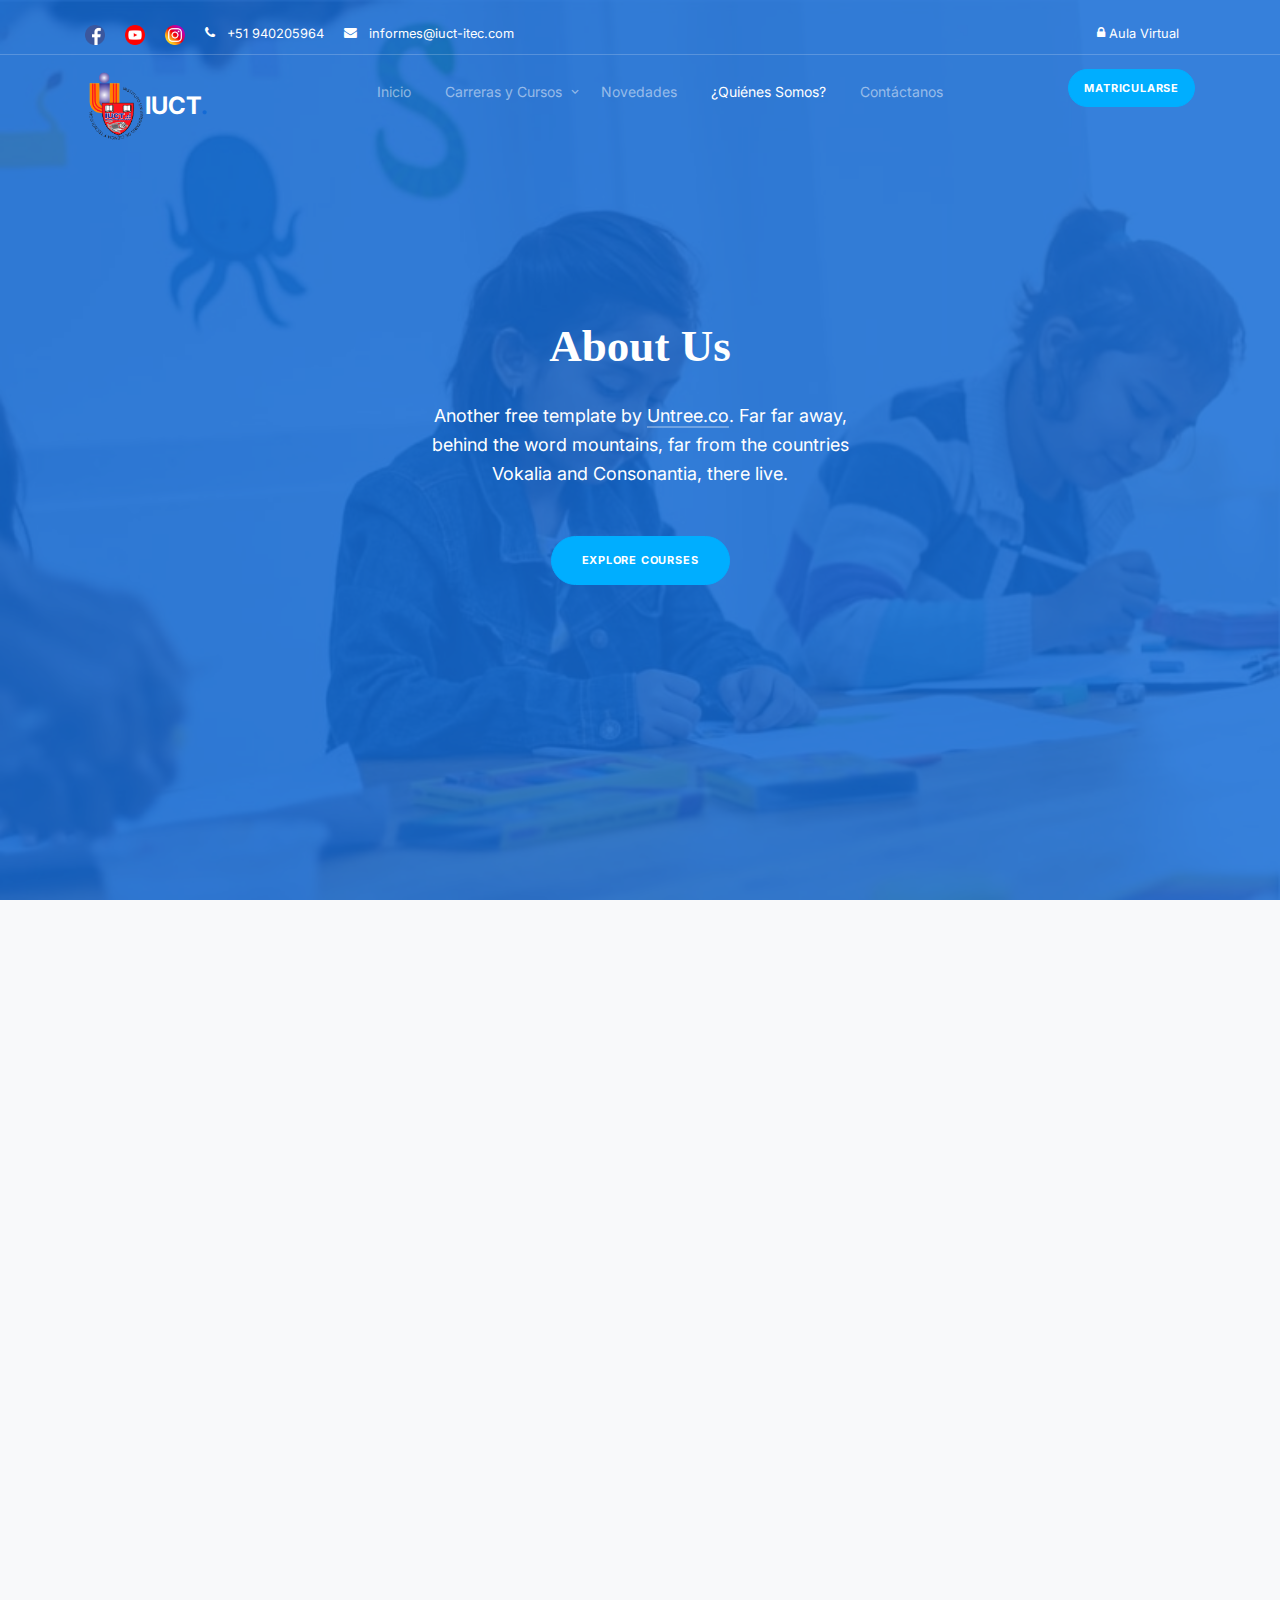
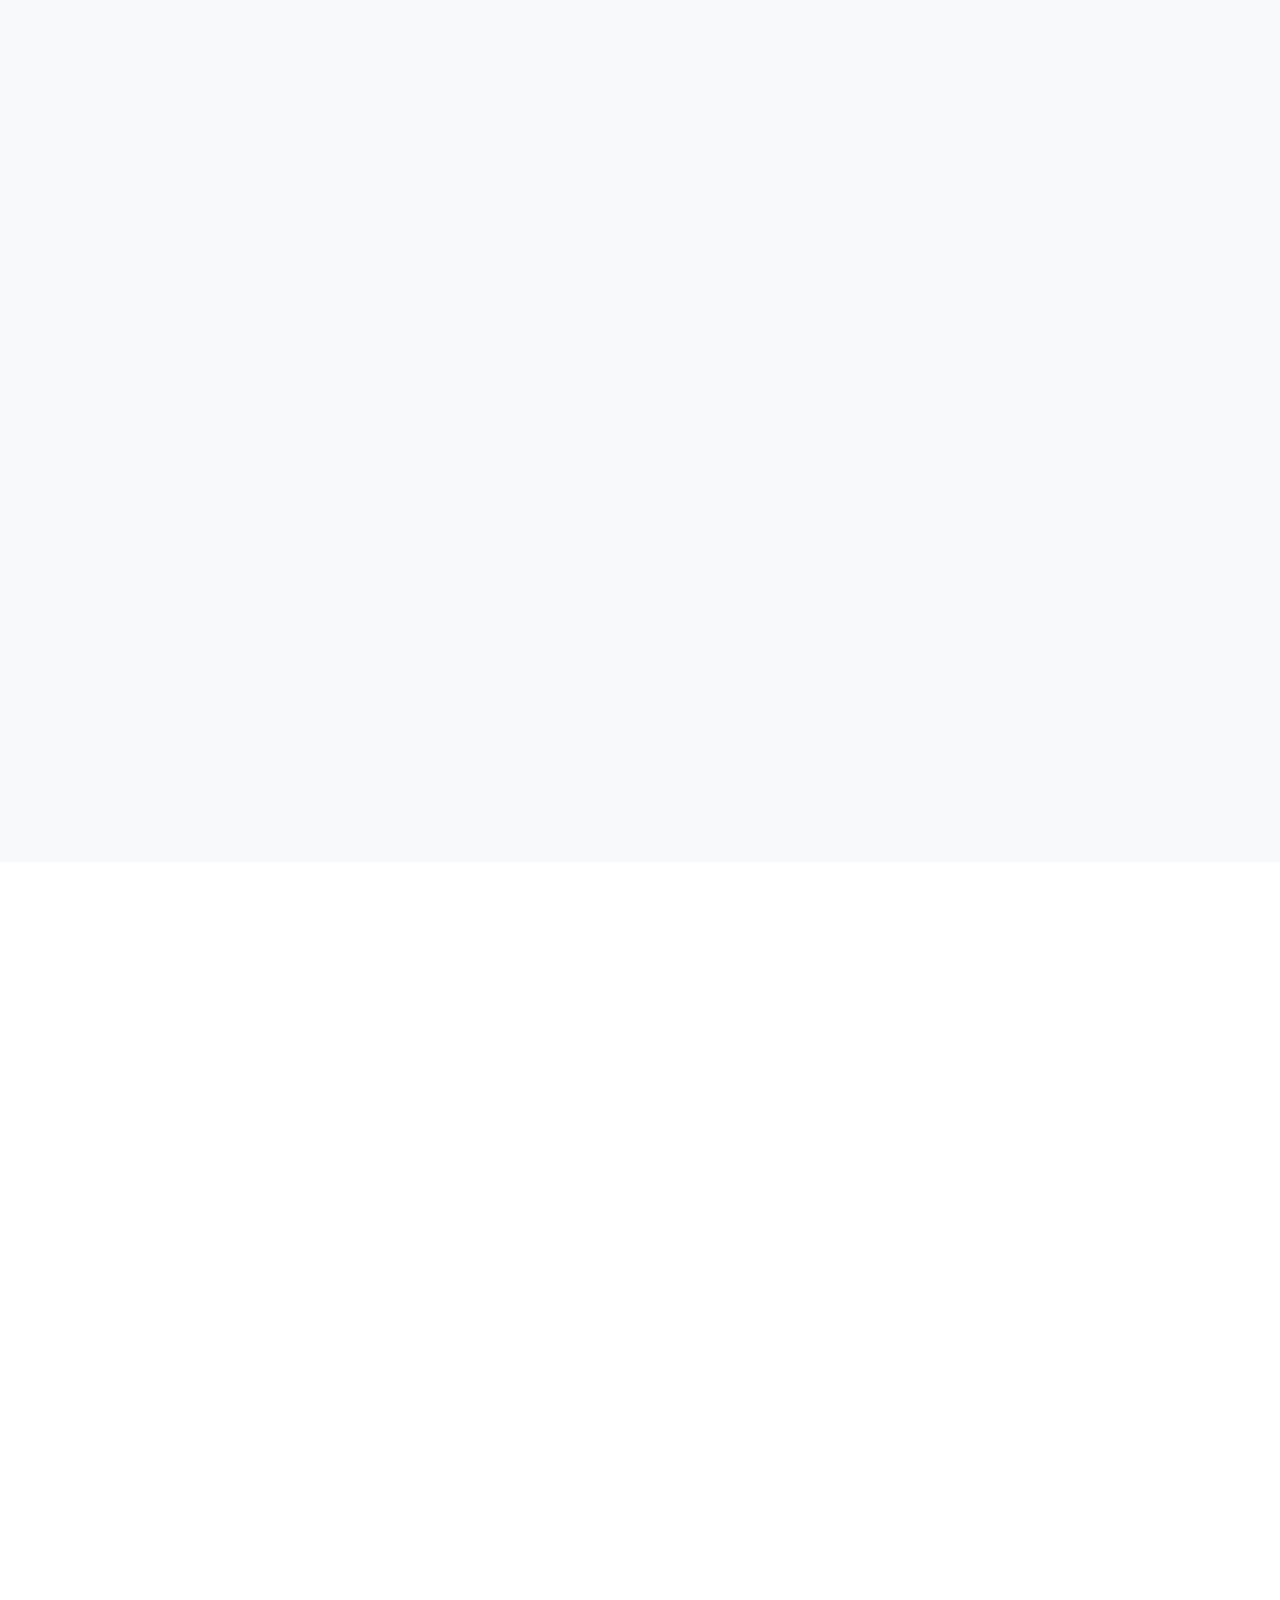
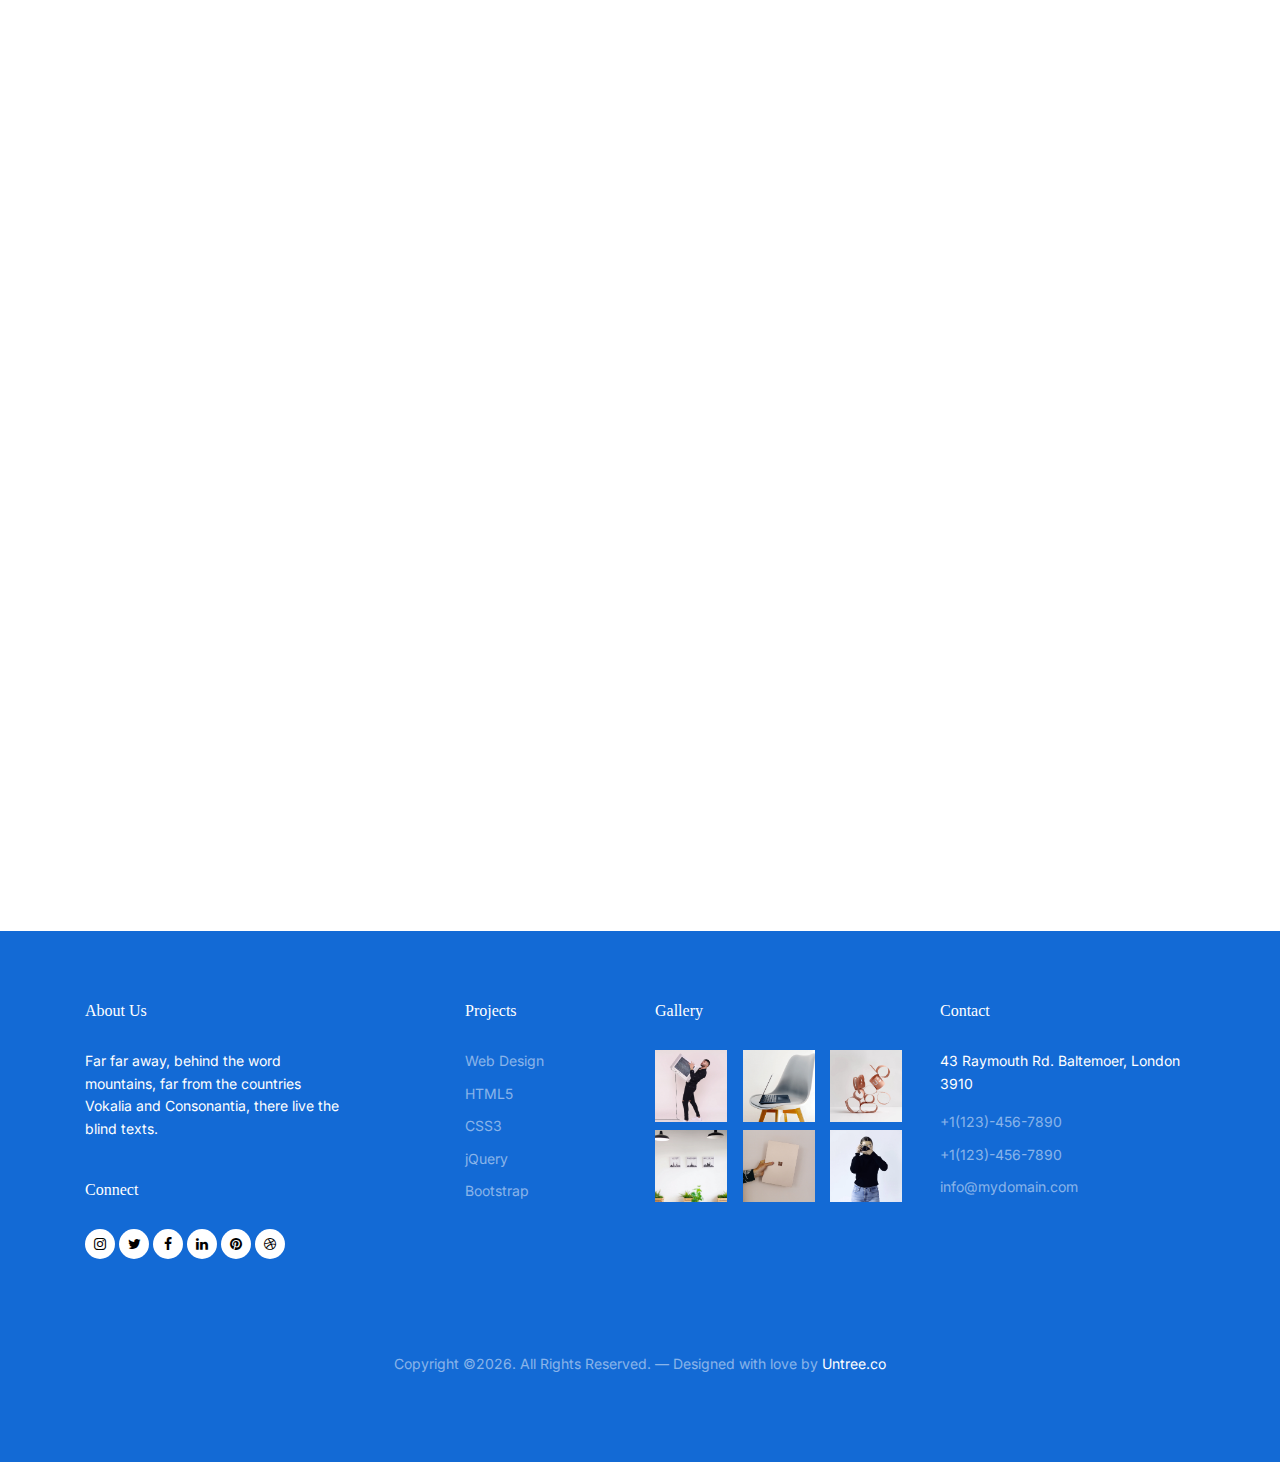
==== commit c5b5a9ef: "Menus2" ====
--- a/about.html
+++ b/about.html
@@ -10,7 +10,7 @@
   <meta charset="utf-8">
   <meta name="viewport" content="width=device-width, initial-scale=1, shrink-to-fit=no">
   <meta name="author" content="Untree.co">
-  <link rel="shortcut icon" href="favicon.png">
+  <link rel="shortcut icon" href="/images/LOGO IUCT PNG (1).png">
 
   <meta name="description" content="" />
   <meta name="keywords" content="bootstrap, bootstrap4" />
@@ -75,30 +75,31 @@
         <div class="site-navigation text-center">
           <a href="index.html" class="logo menu-absolute m-0"><img src="/images/LOGO IUCT PNG (1).png" class="img-fluid" width="60px" height="60px">IUCT<span class="text-primary">.</span></a>
           <ul class="js-clone-nav d-none d-lg-inline-block site-menu">
-            <li class="active"><a href="index.html">Inicio</a></li>
+            <li><a href="index.html">Inicio</a></li>
             <li class="has-children">
               <a href="#">Carreras y Cursos</a>
               <ul class="dropdown">
                 <li class="has-children">
                   <a href="#">Carreras</a>
                   <ul class="dropdown">
-                    <li><a href="#">Gastronomía:Cocina</a></li>
-                    <li><a href="#">Logística y Almacenes</a></li>
-                    <li><a href="#">Transporte Terrestre y Operación de Equipos Pesados</a></li>
+                    <li class="list-group-item list-group-item-action"><a href="#">Gastronomía:Cocina</a></li>
+                    <li class="list-group-item list-group-item-action"><a href="#">Logística y Almacenes</a></li>
+                    <li class="list-group-item list-group-item-action"><a href="#">Transporte Terrestre y Operación de Equipos Pesados</a></li>
                   </ul>
                 </li>
-                <li><a href="#">Cursos</a>
+                <li class="has-children">
+                  <a href="#">Cursos</a>
                   <ul class="dropdown">
-                    <li><a href="#">Auxiliar de Educación</a></li>
-                    <li><a href="#">Reparación de Celulares</a></li>
-                    <li><a href="#">Reparación de Motos</a></li>
+                    <li class="list-group-item list-group-item-action"><a href="#">Auxiliar de Educación</a></li>
+                    <li class="list-group-item list-group-item-action"><a href="#">Reparación de Celulares</a></li>
+                    <li class="list-group-item list-group-item-action"><a href="#">Reparación de Motos</a></li>
                   </ul>
                 </li>
               </ul>
             </li>
             <li><a href="news.html">Novedades</a></li>
-            <li><a href="about.html">¿Quiénes Somos?</a></li>
-            <li><a href="contact.html">Contáctanos</a></li>
+            <li class="active"><a href="about.html">¿Quiénes Somos?</a></li>
+            <li ><a href="contact.html">Contáctanos</a></li>
           </ul>
 
           <a href="#" class="btn-book btn btn-secondary btn-sm menu-absolute">Matricularse</a>
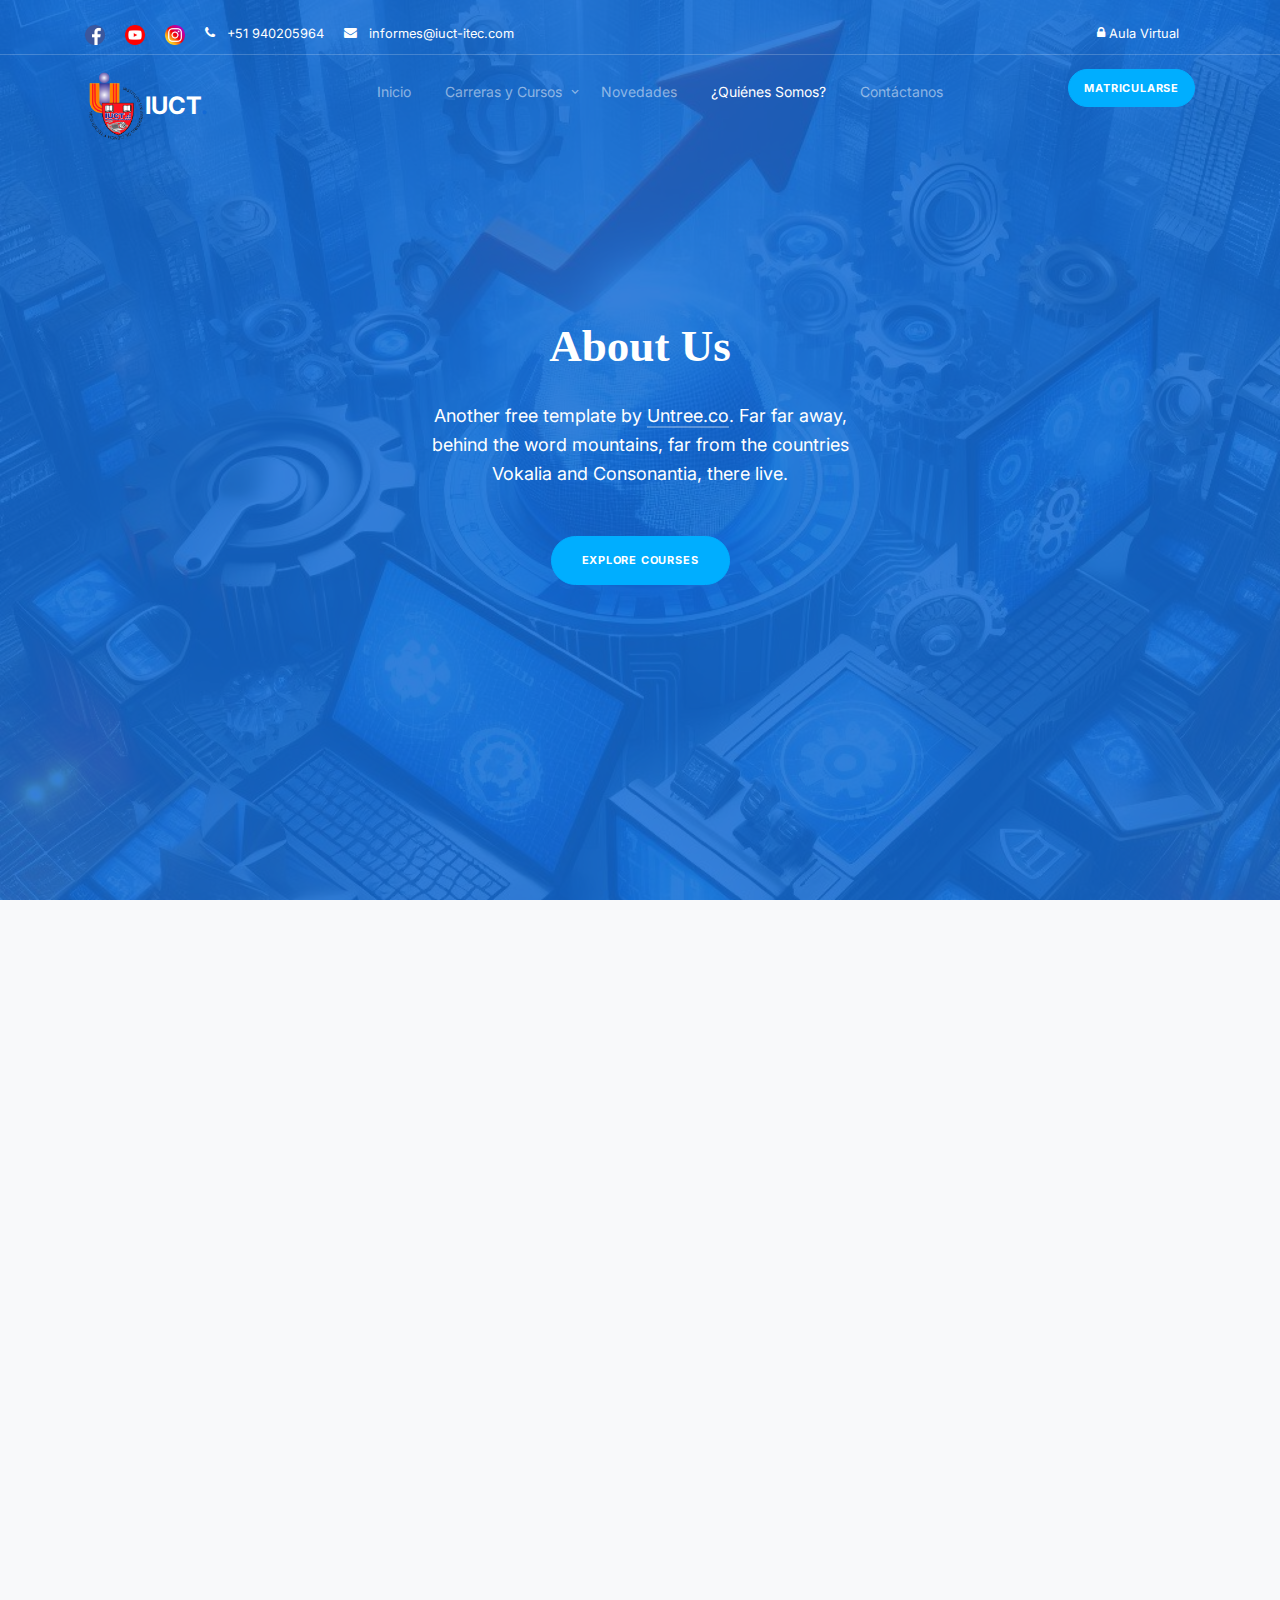
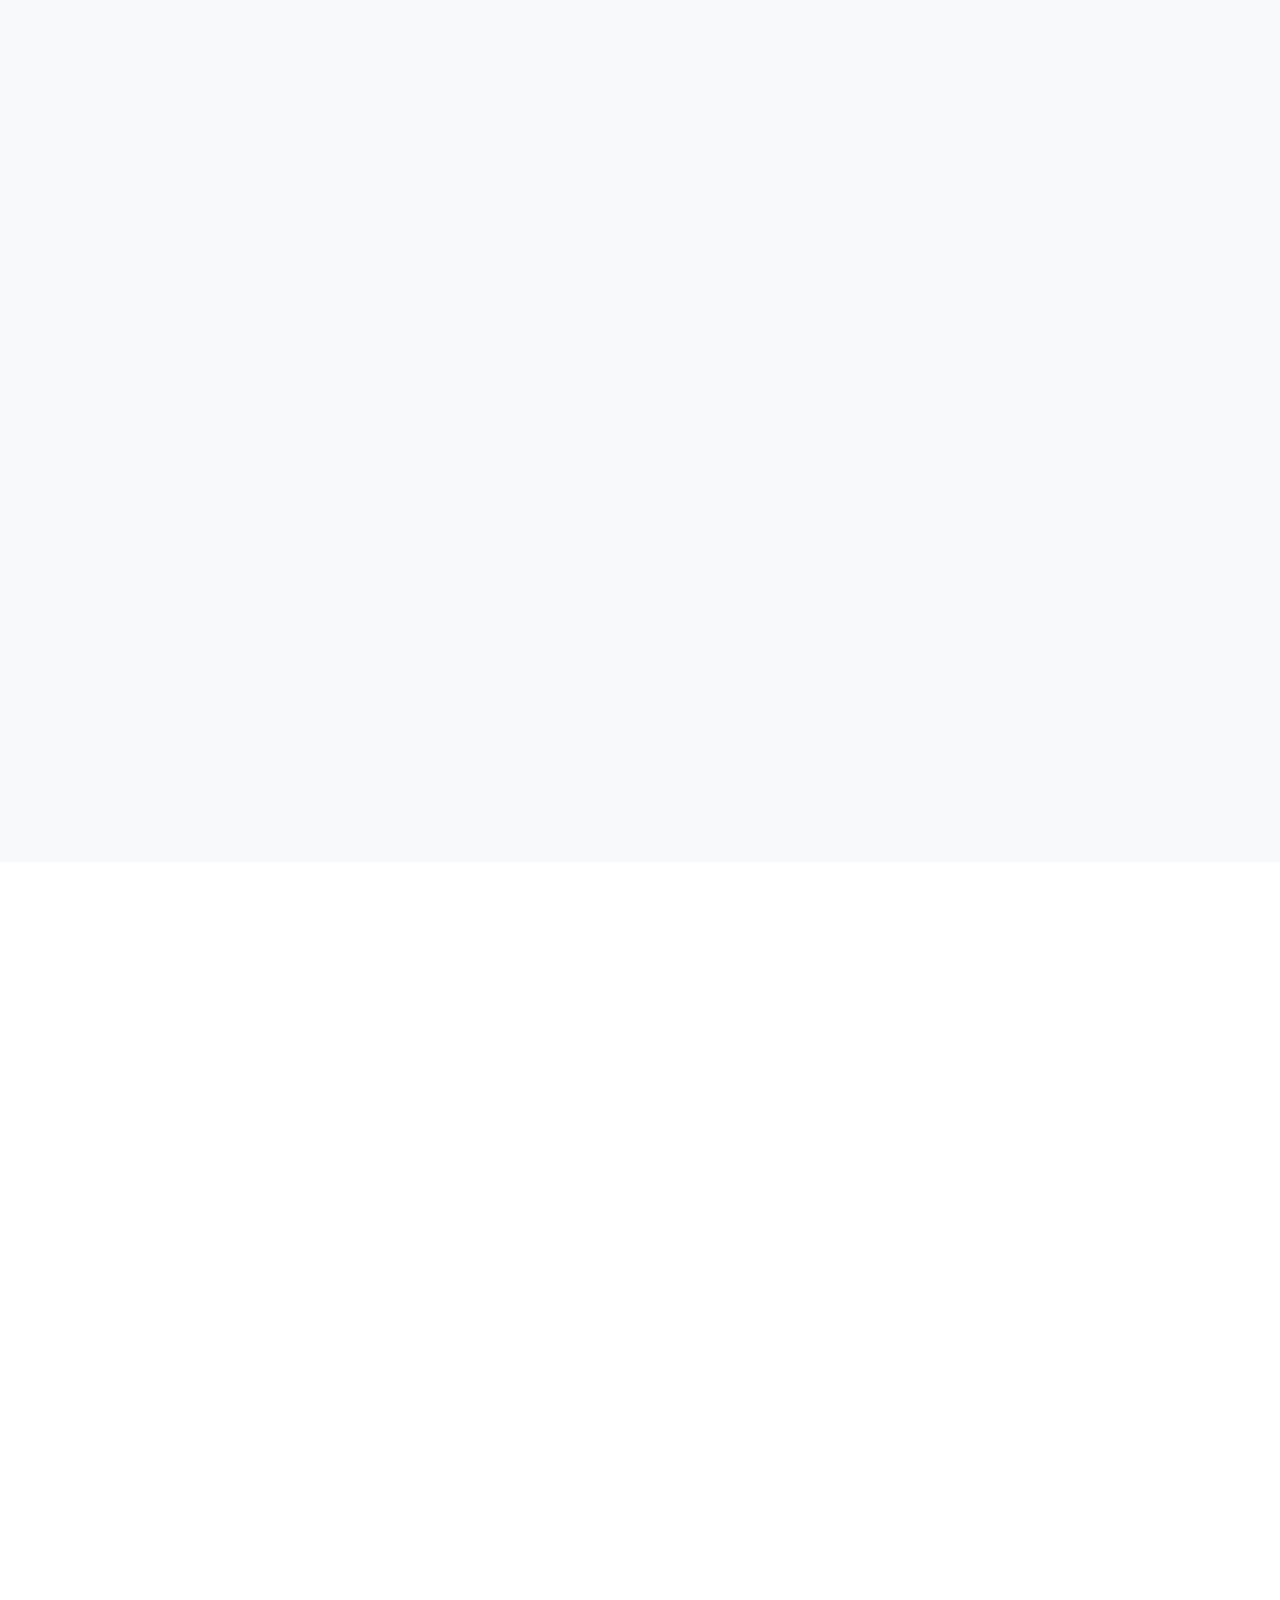
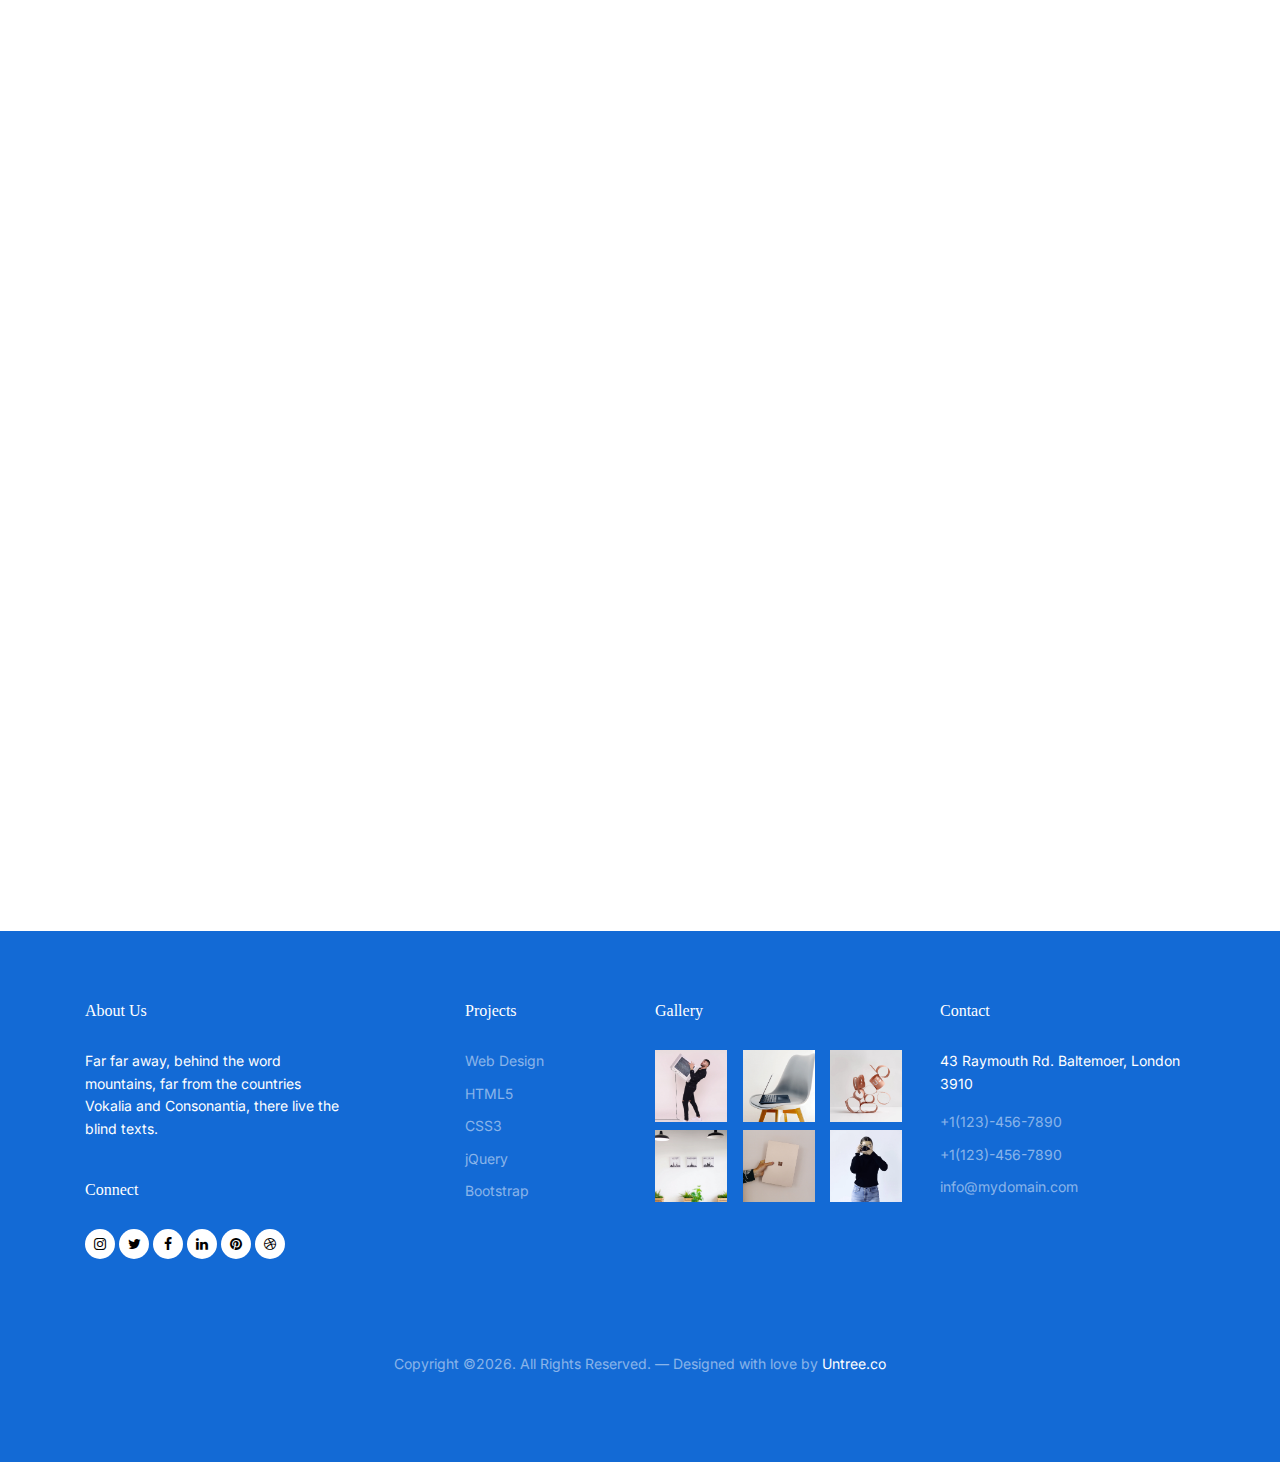
==== commit 0d34b0bf: "C3" ====
--- a/about.html
+++ b/about.html
@@ -114,7 +114,7 @@
   </nav>
   
 
-  <div class="untree_co-hero overlay" style="background-image: url('images/img-school-1-min.jpg');">
+  <div class="untree_co-hero overlay" style="background-image: url('images/OIG1.jpg');">
     <div class="container">
       <div class="row align-items-center justify-content-center">
         <div class="col-12">
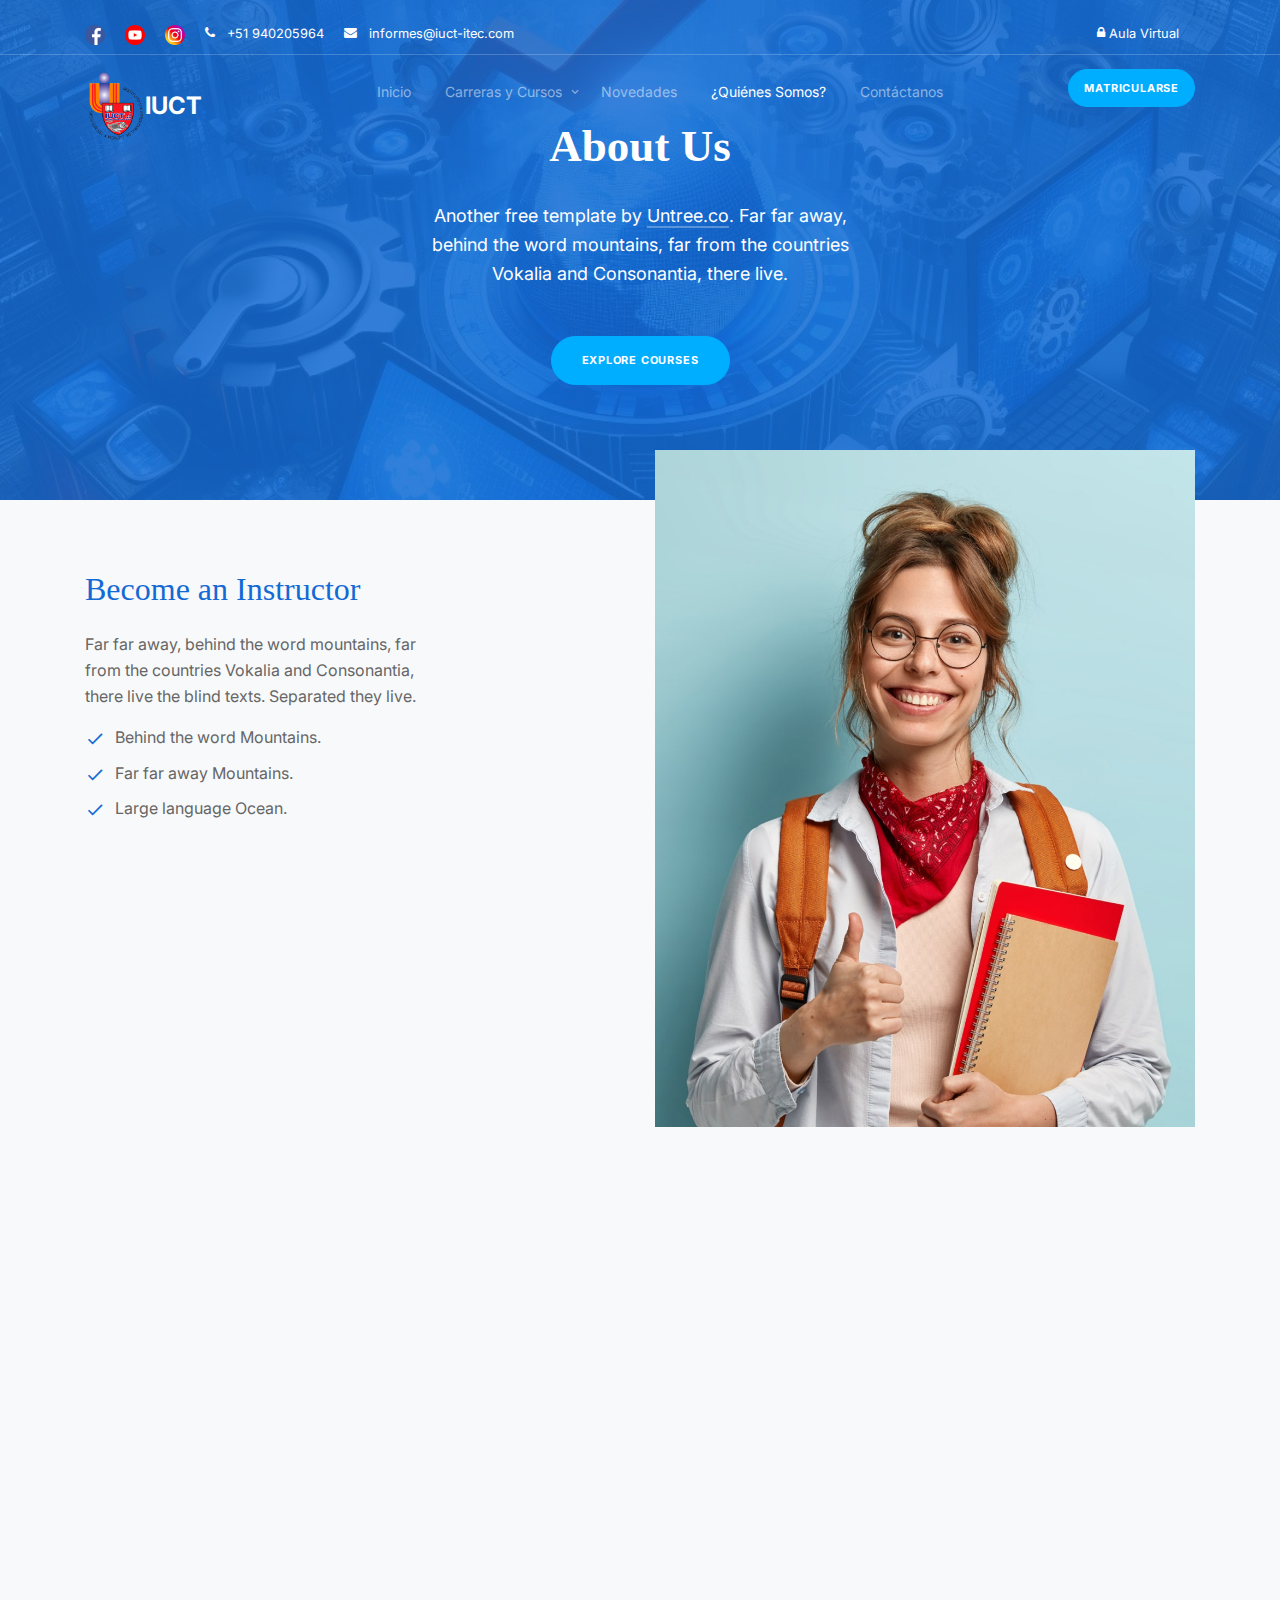
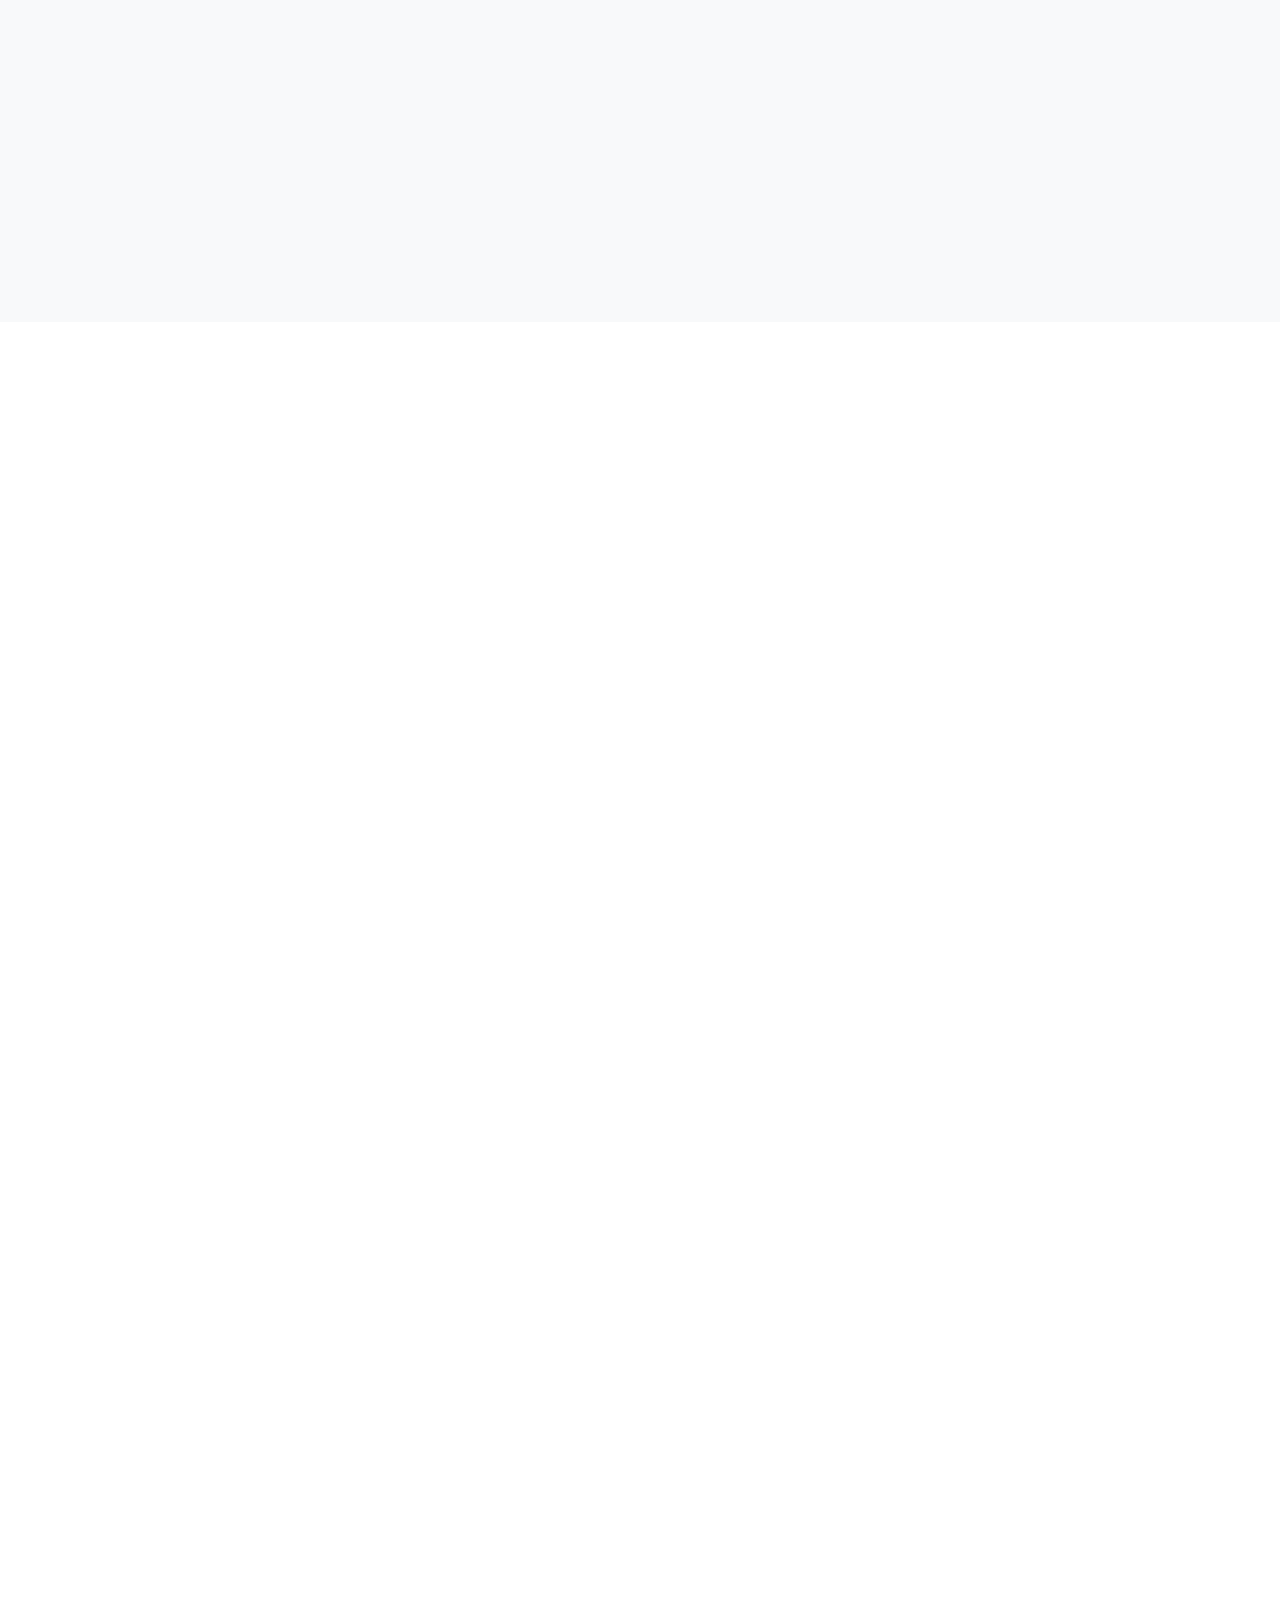
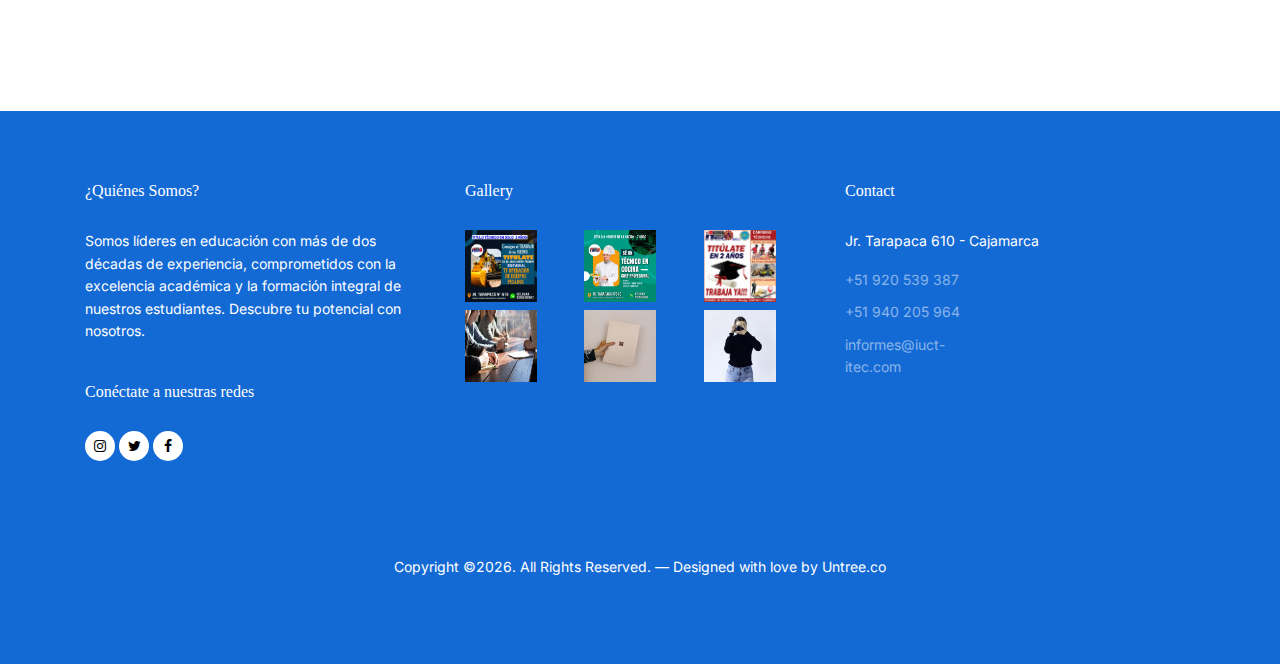
==== commit 15f426a8: "c-martes1" ====
--- a/about.html
+++ b/about.html
@@ -80,7 +80,7 @@
               <a href="#">Carreras y Cursos</a>
               <ul class="dropdown">
                 <li class="has-children">
-                  <a href="#">Carreras</a>
+                  <a href="/Carreras.html">Carreras</a>
                   <ul class="dropdown">
                     <li class="list-group-item list-group-item-action"><a href="#">Gastronomía:Cocina</a></li>
                     <li class="list-group-item list-group-item-action"><a href="#">Logística y Almacenes</a></li>
@@ -88,7 +88,7 @@
                   </ul>
                 </li>
                 <li class="has-children">
-                  <a href="#">Cursos</a>
+                  <a href="/Cursos.html">Cursos</a>
                   <ul class="dropdown">
                     <li class="list-group-item list-group-item-action"><a href="#">Auxiliar de Educación</a></li>
                     <li class="list-group-item list-group-item-action"><a href="#">Reparación de Celulares</a></li>
@@ -380,75 +380,59 @@
     <div class="container">
 
       <div class="row">
-        <div class="col-lg-3 mr-auto">
+        <div class="col-lg-4 mr-auto">
           <div class="widget">
-            <h3>About Us<span class="text-primary">.</span> </h3>
-            <p>Far far away, behind the word mountains, far from the countries Vokalia and Consonantia, there live the blind texts.</p>
+            <h3>¿Quiénes Somos?<span class="text-primary">.</span> </h3>
+            <p>Somos líderes en educación con más de dos décadas de experiencia, comprometidos con la excelencia académica y la formación integral de nuestros estudiantes. Descubre tu potencial con nosotros.</p>
           </div> <!-- /.widget -->
           <div class="widget">
-            <h3>Connect</h3>
+            <h3>Conéctate a nuestras redes</h3>
             <ul class="list-unstyled social">
-              <li><a href="#"><span class="icon-instagram"></span></a></li>
-              <li><a href="#"><span class="icon-twitter"></span></a></li>
-              <li><a href="#"><span class="icon-facebook"></span></a></li>
-              <li><a href="#"><span class="icon-linkedin"></span></a></li>
-              <li><a href="#"><span class="icon-pinterest"></span></a></li>
-              <li><a href="#"><span class="icon-dribbble"></span></a></li>
+              <li><a href="https://www.instagram.com/iuctperu/"><span class="icon-instagram"></span></a></li>
+              <li><a href="https://www.youtube.com/@INSTITUTOUNIVERSITARIODE-by3vd"><span class="icon-twitter"></span></a></li>
+              <li><a href="https://www.facebook.com/people/Instituto-Universitario-de-Ciencia-y-Tecnolog%C3%ADa-IUCT/61555510905848/"><span class="icon-facebook"></span></a></li>
             </ul>
           </div> <!-- /.widget -->
         </div> <!-- /.col-lg-3 -->
 
-        <div class="col-lg-2 ml-auto">
+        <div class="col-lg-4">
           <div class="widget">
-            <h3>Projects</h3>
-            <ul class="list-unstyled float-left links">
-              <li><a href="#">Web Design</a></li>
-              <li><a href="#">HTML5</a></li>
-              <li><a href="#">CSS3</a></li>
-              <li><a href="#">jQuery</a></li>
-              <li><a href="#">Bootstrap</a></li>
+            <h3>Gallery</h3>
+            <ul class="instafeed instagram-gallery list-unstyled">
+              <li><a class="instagram-item" href="images/PUBLI_1.jpg" data-fancybox="gal"><img src="images/PUBLI_1.jpg" alt="" width="72" height="72"></a>
+              </li>
+              <li><a class="instagram-item" href="images/PUBLI_2.jpg" data-fancybox="gal"><img src="images/PUBLI_2.jpg" alt="" width="72" height="72"></a>
+              </li>
+              <li><a class="instagram-item" href="images/PUBLI_3.jpg" data-fancybox="gal"><img src="images/PUBLI_3.jpg" alt="" width="72" height="72"></a>
+              </li>
+              <li><a class="instagram-item" href="images/img_fondo_1.jpg" data-fancybox="gal"><img src="images/img_fondo_1.jpg" alt="" width="72" height="72"></a>
+              </li>
+              <li><a class="instagram-item" href="images/gal_5.jpg" data-fancybox="gal"><img src="images/gal_5.jpg" alt="" width="72" height="72"></a>
+              </li>
+              <li><a class="instagram-item" href="images/gal_6.jpg" data-fancybox="gal"><img src="images/gal_6.jpg" alt="" width="72" height="72"></a>
+              </li>
             </ul>
           </div> <!-- /.widget -->
         </div> <!-- /.col-lg-3 -->
 
-        <div class="col-lg-3">
+
+        <div class="col-lg-4">
           <div class="widget">
-            <h3>Gallery</h3>
-            <ul class="instafeed instagram-gallery list-unstyled">
-              <li><a class="instagram-item" href="images/gal_1.jpg" data-fancybox="gal"><img src="images/gal_1.jpg" alt="" width="72" height="72"></a>
-              </li>
-              <li><a class="instagram-item" href="images/gal_2.jpg" data-fancybox="gal"><img src="images/gal_2.jpg" alt="" width="72" height="72"></a>
-              </li>
-              <li><a class="instagram-item" href="images/gal_3.jpg" data-fancybox="gal"><img src="images/gal_3.jpg" alt="" width="72" height="72"></a>
-              </li>
-              <li><a class="instagram-item" href="images/gal_4.jpg" data-fancybox="gal"><img src="images/gal_4.jpg" alt="" width="72" height="72"></a>
-              </li>
-              <li><a class="instagram-item" href="images/gal_5.jpg" data-fancybox="gal"><img src="images/gal_5.jpg" alt="" width="72" height="72"></a>
-              </li>
-              <li><a class="instagram-item" href="images/gal_6.jpg" data-fancybox="gal"><img src="images/gal_6.jpg" alt="" width="72" height="72"></a>
-              </li>
+            <h3>Contact</h3>
+            <address>Jr. Tarapaca 610 - Cajamarca</address>
+            <ul class="list-unstyled links mb-6">
+              <li><a href="tel://11234567890">+51 920 539 387</a></li>
+              <li><a href="tel://11234567890">+51 940 205 964</a></li>
+              <li><a href="mailto:info@mydomain.com">informes@iuct-itec.com</a></li>
             </ul>
           </div> <!-- /.widget -->
         </div> <!-- /.col-lg-3 -->
 
-
-        <div class="col-lg-3">
-          <div class="widget">
-            <h3>Contact</h3>
-            <address>43 Raymouth Rd. Baltemoer, London 3910</address>
-            <ul class="list-unstyled links mb-4">
-              <li><a href="tel://11234567890">+1(123)-456-7890</a></li>
-              <li><a href="tel://11234567890">+1(123)-456-7890</a></li>
-              <li><a href="mailto:info@mydomain.com">info@mydomain.com</a></li>
-            </ul>
-          </div> <!-- /.widget -->
-        </div> <!-- /.col-lg-3 -->
-
       </div> <!-- /.row -->
 
       <div class="row mt-5">
         <div class="col-12 text-center">
-          <p class="copyright">Copyright &copy;<script>document.write(new Date().getFullYear());</script>. All Rights Reserved. &mdash; Designed with love by <a href="https://untree.co">Untree.co</a> <!-- License information: https://untree.co/license/ -->
+          <p>Copyright &copy;<script>document.write(new Date().getFullYear());</script>. All Rights Reserved. &mdash; Designed with love by <a href="https://untree.co">Untree.co</a> <!-- License information: https://untree.co/license/ -->
           </div>
         </div>
       </div> <!-- /.container -->
--- a/css/style.css
+++ b/css/style.css
@@ -72,7 +72,8 @@
 
 h1, .h1, h2, .h2, h3, .h3, h4, .h4 {
   font-family: "Display Playfair", serif;
-  color: #black; }
+  color: black; 
+}
 
 .btn {
   padding-top: 15px;
@@ -300,6 +301,7 @@
           transform: translateY(-50%);
           font-family: 'icomoon'; }
       .site-nav .site-navigation .site-menu .has-children .dropdown {
+        border-radius: 10%;
         visibility: hidden;
         opacity: 0;
         top: 100%;
@@ -700,8 +702,8 @@
     position: relative;
     z-index: 2; }
   .untree_co-hero, .untree_co-hero > .container > .row, .bg-img, .bg-img > .container > .row {
-    height: 100vh;
-    min-height: 650px; }
+    height: 40vh;
+    min-height: 500px; }
     @media (max-width: 767.98px) {
       .untree_co-hero, .untree_co-hero > .container > .row, .bg-img, .bg-img > .container > .row {
         min-height: 750px; } }
@@ -747,7 +749,7 @@
     min-height: 450px; }
 
 .untree_co-section {
-  padding: 100px 0;
+  padding: 30px 0;
   position: relative; }
   @media (max-width: 991.98px) {
     .untree_co-section {
